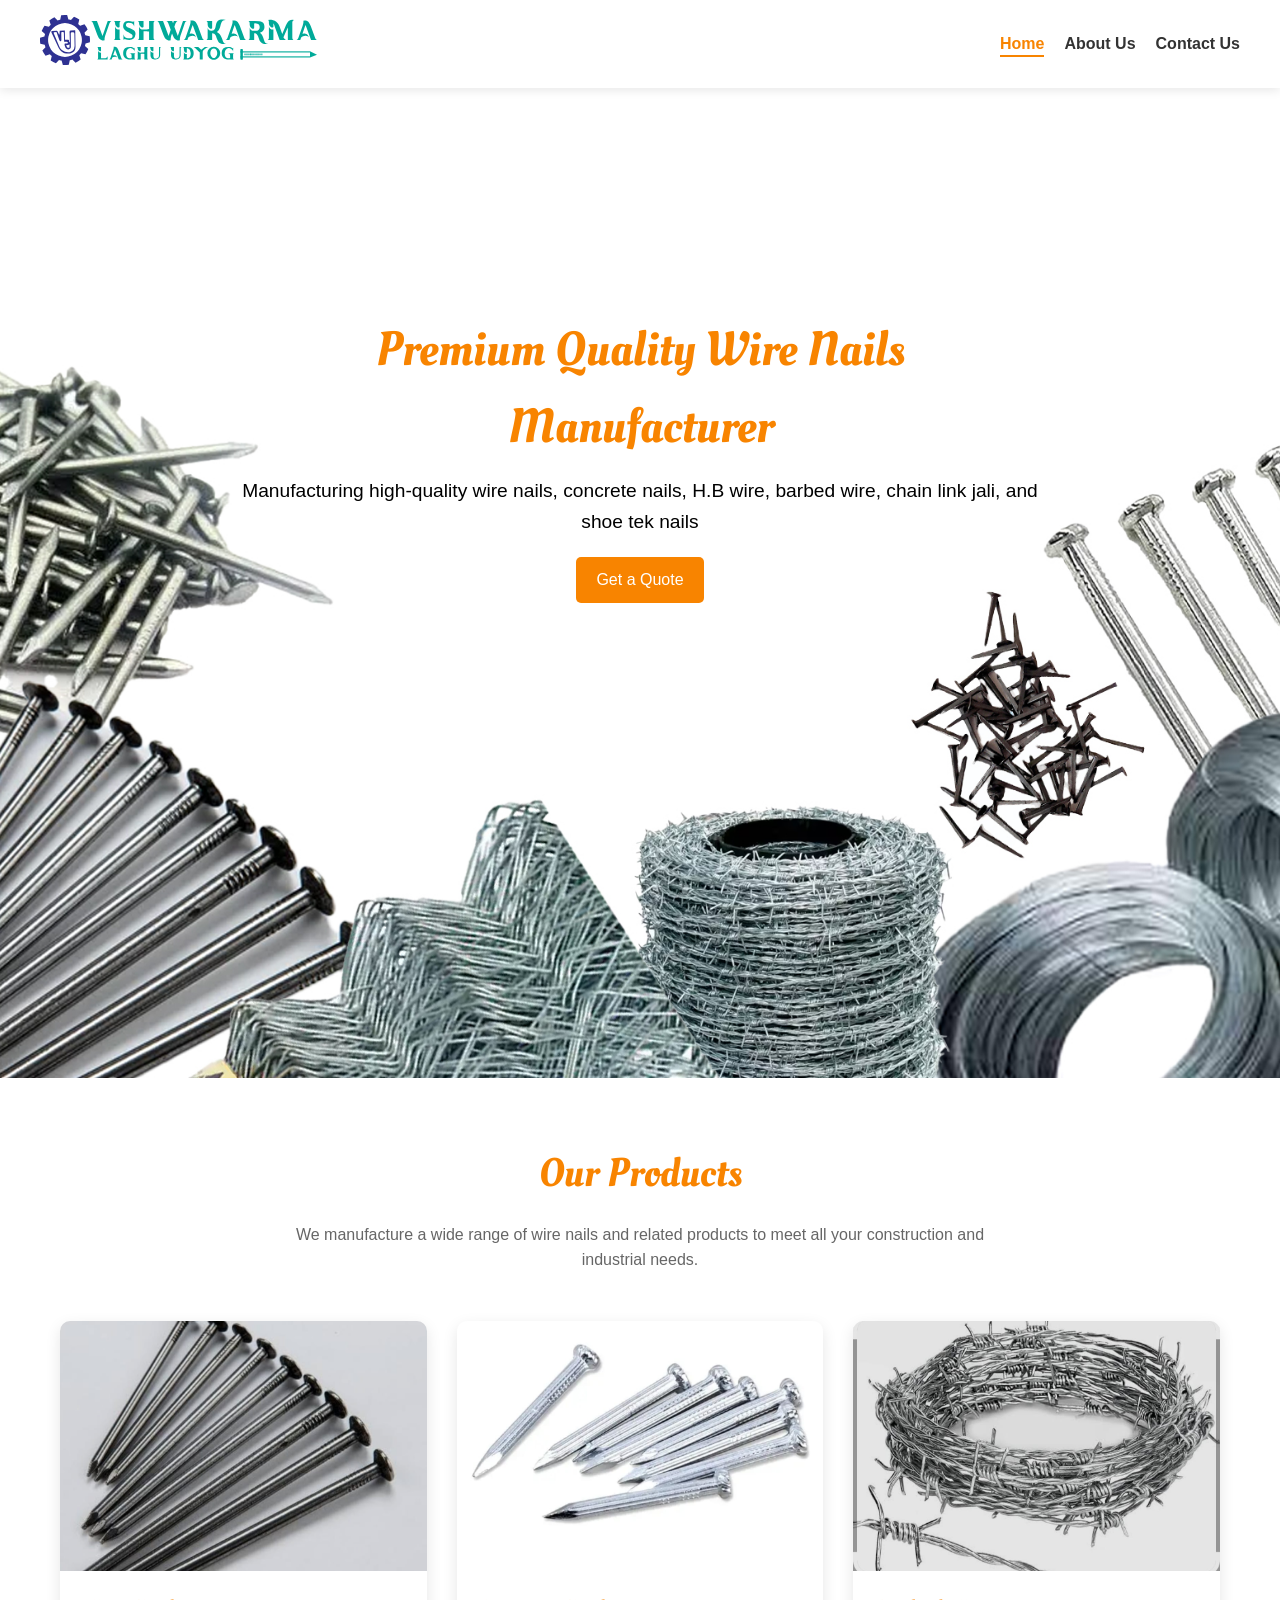
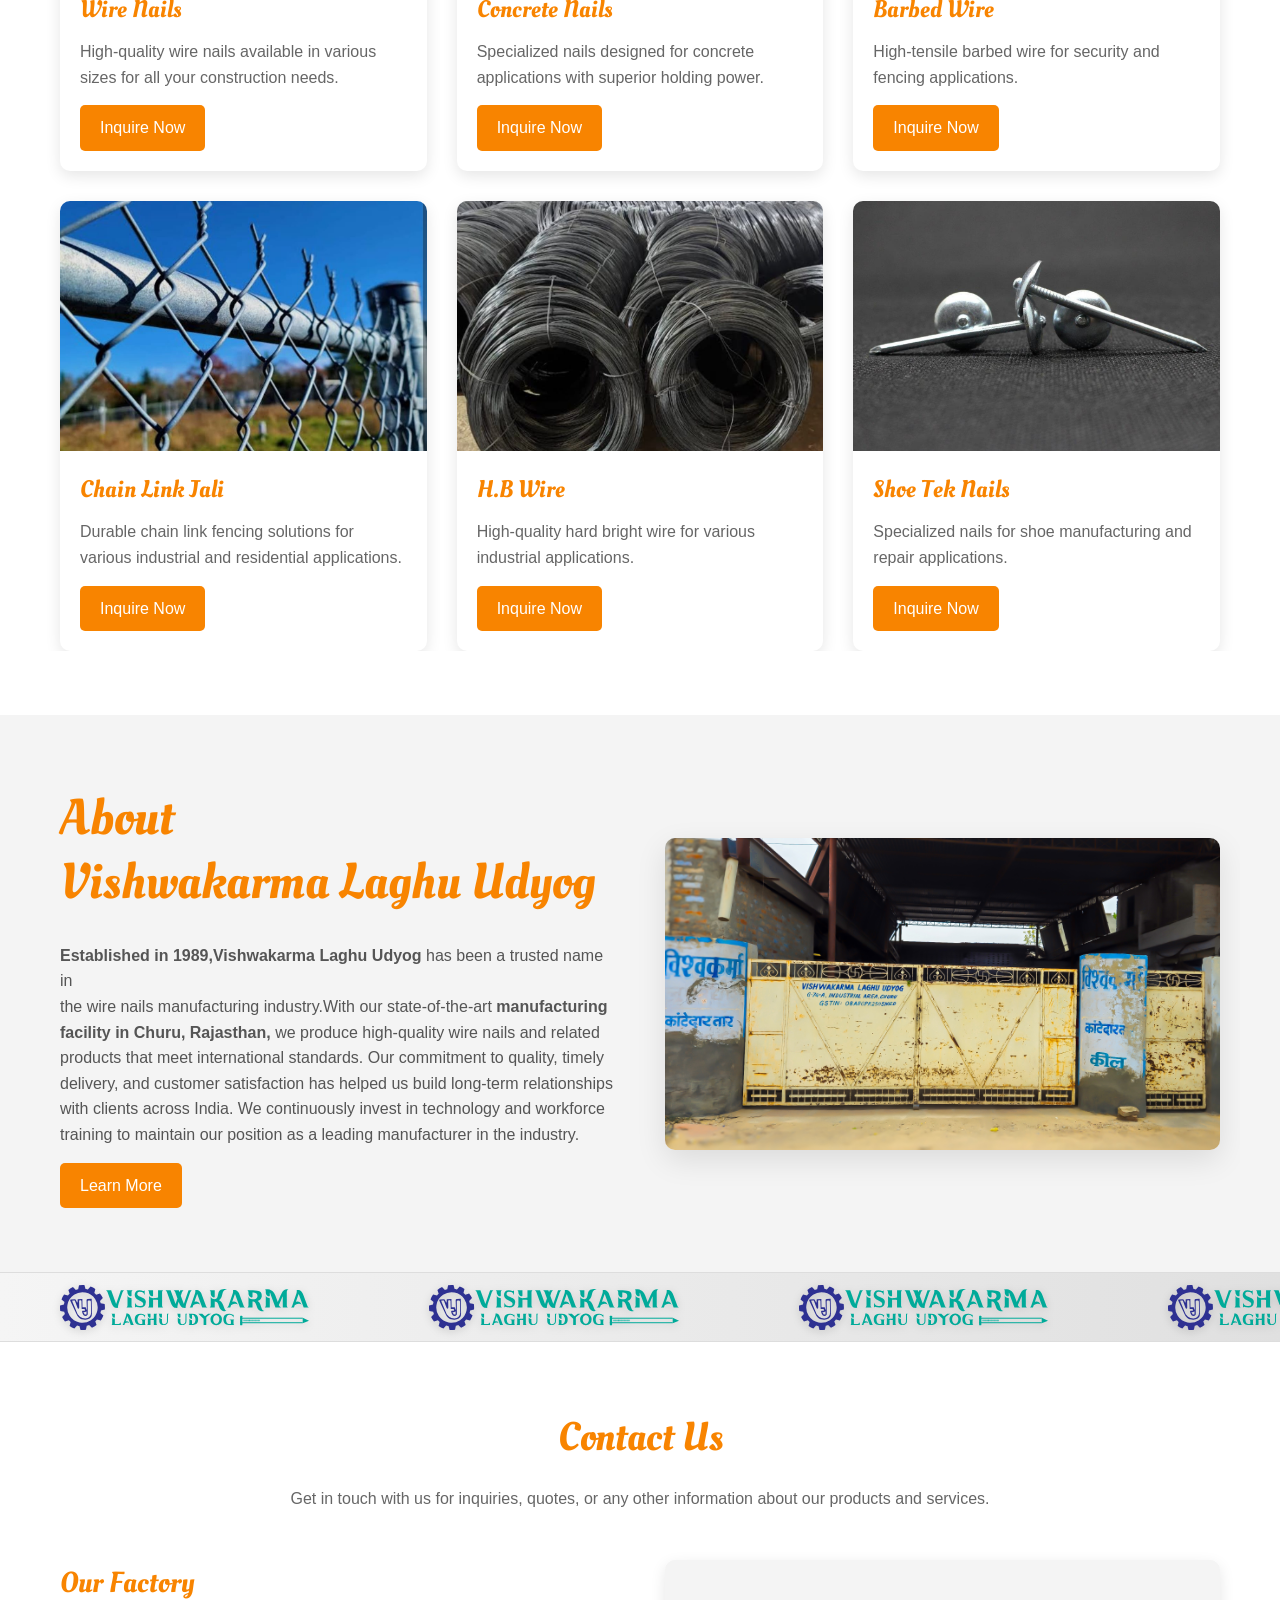
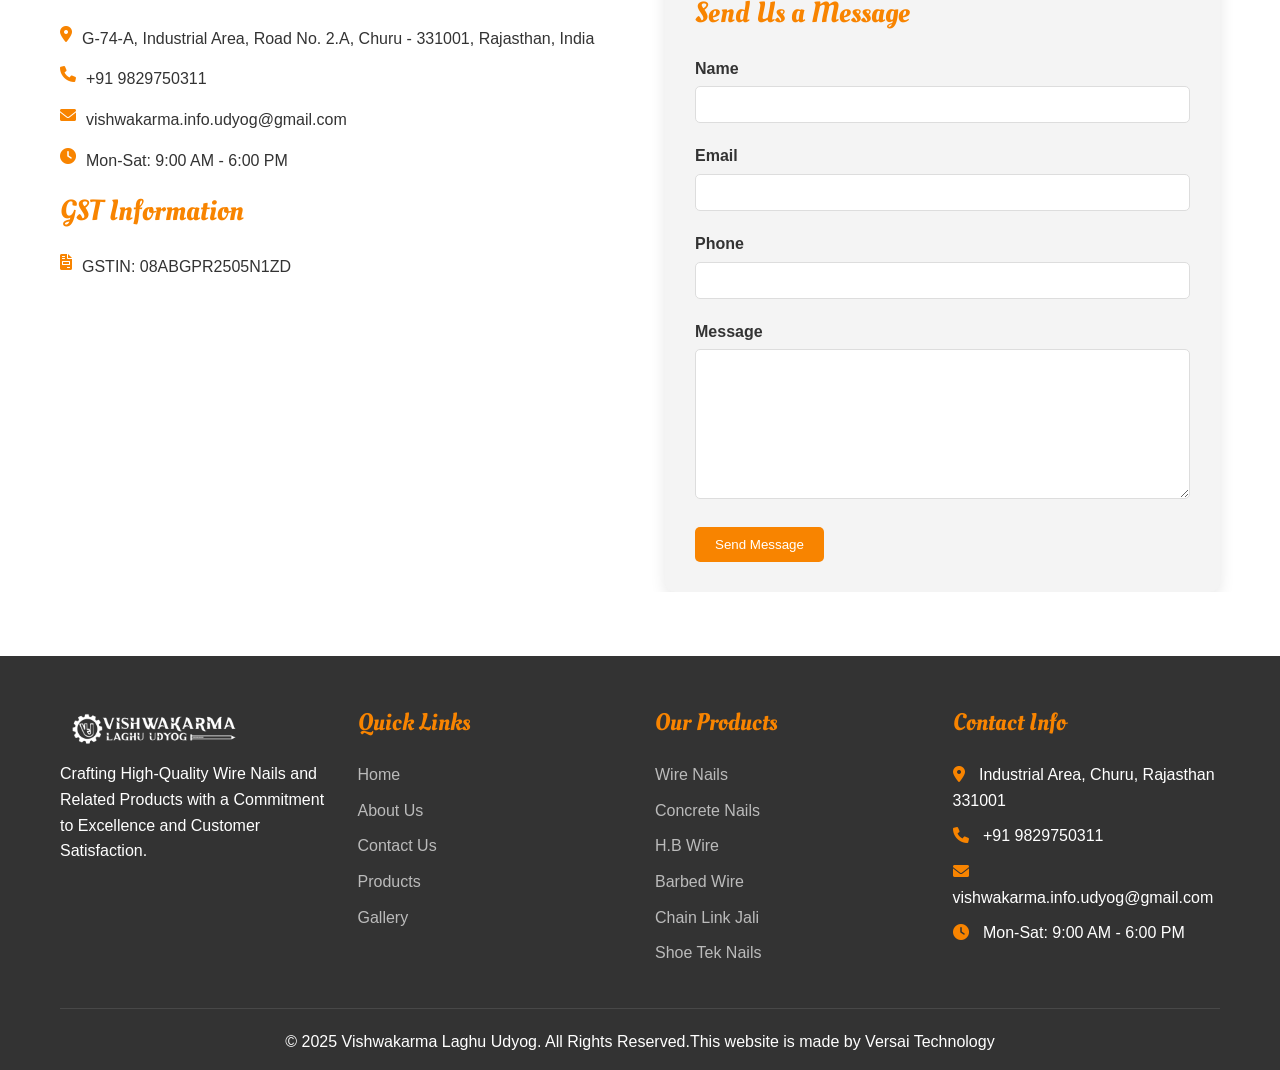
==== index.html @ bd931f10 "first commit" ====
<!DOCTYPE html>
<html lang="en">

<head>
    <meta charset="UTF-8">
    <meta name="viewport" content="width=device-width, initial-scale=1.0">
    <title>Vishwakarma Laghu Udyog - Wire Nails Manufacturer</title>
    <link rel="preconnect" href="https://fonts.googleapis.com">
    <link rel="preconnect" href="https://fonts.gstatic.com" crossorigin>
    <link href="https://fonts.googleapis.com/css2?family=Oleo+Script:wght@400;700&display=swap" rel="stylesheet">
    <style>
        /* Global Styles */
        :root {
            --primary-color:  #f88400;
            --secondary-color: #e67e22;
            --dark-color: #333;
            --light-color: #f4f4f4;
            --white-color: #fff;
            --success-color: #28a745;
        }

        * {
            margin: 0;
            padding: 0;
            box-sizing: border-box;
        }

        body {
            font-family: 'Segoe UI', Tahoma, Geneva, Verdana, sans-serif;
            line-height: 1.6;
            color: var(--dark-color);
            background-color: #f9f9f9;
        }

        h1,
        h2,
        h3 {
            font-family: "Oleo Script", system-ui;
            font-weight: 400;
            font-style: normal;

        }

        h3 {
            color: #2e3192;
        }

        a {
            text-decoration: none;
            color: var(--dark-color);
        }

        ul {
            list-style: none;
        }

        .container {
            max-width: 1200px;
            margin: 0 auto;
            padding: 0 20px;
            overflow: hidden;
        }

        .btn {
            display: inline-block;
            background: var(--primary-color);
            color: var(--white-color);
            padding: 10px 20px;
            border: none;
            border-radius: 5px;
            cursor: pointer;
            transition: all 0.3s ease;
        }

        .btn:hover {
            background: #2e3192;
            transform: translateY(-2px);
        }

        .text-primary {
            color: var(--primary-color);
        }

        .text-center {
            text-align: center;
        }

        .py-1 {
            padding: 1rem 0;
        }

        .py-2 {
            padding: 2rem 0;
        }

        .py-3 {
            padding: 3rem 0;
        }

        /* Header */
        header {
            background-color: var(--white-color);
            box-shadow: 0 2px 10px rgba(0, 0, 0, 0.1);
            position: sticky;
            top: 0;
            z-index: 100;
        }

        .header-container {
            display: flex;
            justify-content: space-between;
            align-items: center;
            padding: 15px 0;
        }

        .logo {
            display: flex;
            align-items: center;
        }

        .logo img {
            height: 50px;
            margin-right: 10px;
        }

        .logo h1 {
            font-size: 1.5rem;
            color: var(--primary-color);
        }

        .logo span {
            font-size: 0.8rem;
            display: block;
            color: var(--dark-color);
        }

        /* Navigation */
        nav ul {
            display: flex;
        }

        nav ul li {
            margin-left: 20px;
        }

        nav ul li a {
            font-weight: 600;
            padding: 5px 0;
            position: relative;
        }

        nav ul li a:after {
            content: '';
            position: absolute;
            bottom: 0;
            left: 0;
            width: 0;
            height: 2px;
            background: var(--primary-color);
            transition: width 0.3s ease;
        }

        nav ul li a:hover:after {
            width: 100%;
        }

        nav ul li a.active {
            color: var(--primary-color);
        }

        nav ul li a.active:after {
            width: 100%;
        }

        .hamburger {
            display: none;
            cursor: pointer;
        }

        /* Hero Section */
        .hero {
            background: url('../Images/background-image.jpg') no-repeat center center/cover;
            height: 110vh;
            color: var(--white-color);
            display: flex;
            align-items: center;
            text-align: center;
        }

        .hero-content {
            max-width: 800px;
            margin-bottom: 250px;
        }

        .hero h1 {
            font-size: 3rem;
            margin-bottom: 10px;
        }

        .hero p {
            font-size: 1.2rem;
            margin-bottom: 20px;
        }

        /* Products Section */
        .products {
            padding: 4rem 0;
            background-color: var(--white-color);
        }

        .section-title {
            text-align: center;
            margin-bottom: 3rem;
        }

        .section-title h2 {
            font-size: 2.5rem;
            color: var(--primary-color);
            margin-bottom: 1rem;
        }

        .section-title p {
            color: #666;
            max-width: 700px;
            margin: 0 auto;
        }

        .products-grid {
            display: grid;
            grid-template-columns: repeat(auto-fit, minmax(300px, 1fr));
            gap: 30px;
        }

        .product-card {
            background: var(--white-color);
            border-radius: 10px;
            overflow: hidden;
            box-shadow: 0 5px 15px rgba(0, 0, 0, 0.1);
            transition: transform 0.3s ease, box-shadow 0.3s ease;
        }

        .product-card:hover {
            transform: translateY(-10px);
            box-shadow: 0 15px 30px rgba(0, 0, 0, 0.2);
        }

        .product-img {
            height: 250px;
            overflow: hidden;
        }

        .product-img img {
            width: 100%;
            height: 100%;
            object-fit: cover;
            transition: transform 0.5s ease;
        }

        .product-card:hover .product-img img {
            transform: scale(1.1);
        }

        .product-content {
            padding: 20px;
        }

        .product-content h3 {
            font-size: 1.5rem;
            margin-bottom: 10px;
            color: var(--primary-color);
        }

        .product-content p {
            color: #666;
            margin-bottom: 15px;
        }

        /* About Section */
        .about {
            padding: 4rem 0;
            background-color: var(--light-color);
        }

        .about-content {
            display: grid;
            grid-template-columns: 1fr 1fr;
            gap: 50px;
            align-items: center;
        }

        .about-img {
            border-radius: 10px;
            overflow: hidden;
            box-shadow: 0 10px 30px rgba(0, 0, 0, 0.1);
        }

        .about-img img {
            width: 100%;
            height: auto;
            display: block;
        }

        .about-text h2 {
            font-size: 3.1rem;
            color: var(--primary-color);
            margin-bottom: 20px;
        }

        .about-text p {
            margin-bottom: 15px;
            color: #555;
        }

       

        /* Contact Section */
        .contact {
            padding: 4rem 0;
            background-color: var(--white-color);
        }

        .contact-container {
            display: grid;
            grid-template-columns: repeat(auto-fit, minmax(300px, 1fr));
            gap: 50px;
        }

        .contact-info {
            margin-bottom: 30px;
        }

        .contact-info h3 {
            font-size: 1.8rem;
            color: var(--primary-color);
            margin-bottom: 20px;
        }

        .contact-info p {
            margin-bottom: 15px;
            display: flex;
            align-items: flex-start;
        }

        .contact-info i {
            margin-right: 10px;
            color: var(--primary-color);
        }

        .contact-form {
            background: var(--light-color);
            padding: 30px;
            border-radius: 10px;
            box-shadow: 0 5px 15px rgba(0, 0, 0, 0.1);
        }

        .contact-form h3 {
            font-size: 1.8rem;
            color: var(--primary-color);
            margin-bottom: 20px;
        }

        .form-group {
            margin-bottom: 20px;
        }

        .form-group label {
            display: block;
            margin-bottom: 5px;
            font-weight: 600;
        }

        .form-group input,
        .form-group textarea {
            width: 100%;
            padding: 10px;
            border: 1px solid #ddd;
            border-radius: 5px;
            font-family: inherit;
        }

        .form-group textarea {
            height: 150px;
        }

        /* Footer */
        footer {
            background-color: var(--dark-color);
            color: var(--white-color);
            padding: 3rem 0 1rem;
        }

        .footer-container {
            display: grid;
            grid-template-columns: repeat(auto-fit, minmax(250px, 1fr));
            gap: 30px;
            margin-bottom: 2rem;
        }

        .footer-col h3 {
            font-size: 1.5rem;
            margin-bottom: 20px;
            color: var(--primary-color);
        }

        .footer-col p {
            margin-bottom: 15px;
        }

        .footer-col ul li {
            margin-bottom: 10px;
        }

        .footer-col ul li a {
            color: #bbb;
            transition: color 0.3s ease;
        }

        .footer-col ul li a:hover {
            color: var(--white-color);
        }

        .social-links {
            display: flex;
            gap: 15px;
        }

        .social-links a {
            display: inline-flex;
            align-items: center;
            justify-content: center;
            width: 40px;
            height: 40px;
            background: rgba(255, 255, 255, 0.1);
            border-radius: 50%;
            color: var(--white-color);
            transition: all 0.3s ease;
        }

        .social-links a:hover {
            background: var(--primary-color);
            transform: translateY(-3px);
        }

        .footer-bottom {
            text-align: center;
            padding-top: 20px;
            border-top: 1px solid rgba(255, 255, 255, 0.1);
        }

        /* About Page */
        .page-hero {
            background: linear-gradient(rgba(0, 0, 0, 0.7), rgba(0, 0, 0, 0.7)), url('https://images.unsplash.com/photo-1454165804606-c3d57bc86b40?ixlib=rb-1.2.1&auto=format&fit=crop&w=1350&q=80') no-repeat center center/cover;
            height: 40vh;
            display: flex;
            align-items: center;
            color: var(--white-color);
            text-align: center;
        }

        .page-hero h1 {
            font-size: 3rem;
            margin-bottom: 20px;
        }

        .breadcrumb {
            display: flex;
            justify-content: center;
        }

        .breadcrumb a {
            color: var(--white-color);
            margin: 0 10px;
        }

        .breadcrumb a.active {
            color: var(--primary-color);
            font-weight: 600;
        }

        .company-info {
            padding: 4rem 0;
        }

        .company-info-grid {
            display: grid;
            grid-template-columns: repeat(auto-fit, minmax(300px, 1fr));
            gap: 30px;
        }

        .info-card {
            background: var(--white-color);
            padding: 30px;
            border-radius: 10px;
            box-shadow: 0 5px 15px rgba(0, 0, 0, 0.1);
            text-align: center;
            transition: transform 0.3s ease;
        }

        .info-card:hover {
            transform: translateY(-10px);
        }

        .info-card i {
            font-size: 3rem;
            color: var(--primary-color);
            margin-bottom: 20px;
        }

        .info-card h3 {
            font-size: 1.5rem;
            margin-bottom: 15px;
        }

        .mission-vision {
            padding: 4rem 0;
            background-color: var(--light-color);
        }

        .mv-container {
            display: grid;
            grid-template-columns: 1fr 1fr;
            gap: 50px;
        }

        .mv-card {
            background: var(--white-color);
            padding: 30px;
            border-radius: 10px;
            box-shadow: 0 5px 15px rgba(0, 0, 0, 0.1);
        }

        .mv-card h2 {
            font-size: 2rem;
            color: var(--primary-color);
            margin-bottom: 20px;
        }

        /* Contact Page */
        .contact-page {
            padding: 4rem 0;
        }

        .map-container {
            height: 400px;
            margin-bottom: 50px;
            border-radius: 10px;
            overflow: hidden;
            box-shadow: 0 10px 30px rgba(0, 0, 0, 0.1);
        }

        .map-container iframe {
            width: 100%;
            height: 100%;
            border: none;
        }

        /* Responsive Styles */
        @media (max-width: 992px) {

            .about-content,
            .mv-container {
                grid-template-columns: 1fr;
            }

            .about-img {
                order: -1;
            }
        }

        @media (max-width: 768px) {
            .header-container {
                flex-direction: column;
                text-align: center;
            }

            .logo {
                margin-bottom: 15px;
            }

            nav ul {
                flex-direction: column;
                align-items: center;
            }

            nav ul li {
                margin: 10px 0;
            }

            .hero h1 {
                font-size: 2.5rem;
            }

            .section-title h2 {
                font-size: 2rem;
            }

            .page-hero h1 {
                font-size: 2.5rem;
            }
        }

        @media (max-width: 576px) {

            .hero h1,
            .page-hero h1 {
                font-size: 2rem;
            }

            .hero p {
                font-size: 1rem;
            }

            .section-title h2 {
                font-size: 1.8rem;
            }

            .products-grid {
                grid-template-columns: 1fr;
            }
        }


        /* for ribbon */


        .ribbon-container {
            width: 100%;
            overflow: hidden;
            position: relative;
            background: linear-gradient(90deg, #f5f5f5, #e0e0e0);
            height: 70px;
            display: flex;
            align-items: center;
            border-top: 1px solid #ddd;
            border-bottom: 1px solid #ddd;
        }

        .moving-ribbon {
            display: flex;
            align-items: center;
            position: absolute;
            animation: scrollRibbon 15s linear infinite;
        }

        .ribbon-logo {
            height: 45px;
            width: auto;
            margin: 0 60px;
            filter: drop-shadow(0 2px 4px rgba(0, 0, 0, 0.15));
            transition: all 0.3s ease;
        }

        .ribbon-logo:hover {
            transform: scale(1.1);
            filter: drop-shadow(0 4px 8px rgba(0, 0, 0, 0.2));
        }

        @keyframes scrollRibbon {
            0% {
                left: 100%;
                transform: translateX(0);
            }

            100% {
                left: 0;
                transform: translateX(-100%);
            }
        }
    </style>
    <link rel="stylesheet" href="https://cdnjs.cloudflare.com/ajax/libs/font-awesome/6.0.0-beta3/css/all.min.css">
</head>

<body>
    <!-- Header -->
    <header>
        <div class="container header-container">
            <div class="logo">
                <a href="index.html">
                <img src="/Logo/VISHWAKARMA LAGHU UDYOG logoo.svg" alt="Vishwakarma Laghu Udyog Logo"></a>

            </div>
            <nav>
                <ul>
                    <li><a href="index.html" class="active">Home</a></li>
                    <li><a href="about.html">About Us</a></li>
                    <li><a href="contact.html">Contact Us</a></li>
                </ul>
            </nav>
        </div>
    </header>

    <!-- Hero Section -->
    <section class="hero">
        <div class="container">
            <div class="hero-content">
                <h1 style="color: var(--primary-color)">Premium Quality Wire Nails Manufacturer</h1>
                <p style="color: black;">Manufacturing high-quality wire nails, concrete nails, H.B wire, barbed wire,
                    chain link jali, and
                    shoe tek nails</p>
                <a href="contact.html" class="btn">Get a Quote</a>
            </div>
        </div>
    </section>

    <!-- Products Section -->
    <section class="products py-3">
        <div class="container">
            <div class="section-title">
                <h2>Our Products</h2>
                <p>We manufacture a wide range of wire nails and related products to meet all your construction and
                    industrial needs.</p>
            </div>
            <div class="products-grid">
                <div class="product-card">
                    <div class="product-img">
                        <img src="/Images/wire-nails.jpeg" alt="Wire Nails">
                    </div>
                    <div class="product-content">
                        <h3>Wire Nails</h3>
                        <p>High-quality wire nails available in various sizes for all your construction needs.</p>
                        <a href="contact.html" class="btn">Inquire Now</a>
                    </div>
                </div>
                <div class="product-card">
                    <div class="product-img">
                        <img src="/Images/Concrete-nails.jpeg" alt="Concrete Nails">
                    </div>
                    <div class="product-content">
                        <h3>Concrete Nails</h3>
                        <p>Specialized nails designed for concrete applications with superior holding power.</p>
                        <a href="contact.html" class="btn">Inquire Now</a>
                    </div>
                </div>
                <div class="product-card">
                    <div class="product-img">
                        <img src="/Images/barbed-wire.jpeg" alt="Barbed Wire">
                    </div>
                    <div class="product-content">
                        <h3>Barbed Wire</h3>
                        <p>High-tensile barbed wire for security and fencing applications.</p>
                        <a href="contact.html" class="btn">Inquire Now</a>
                    </div>
                </div>
                <div class="product-card">
                    <div class="product-img">
                        <img src="/Images/chain-link-jali.jpeg" alt="Chain Link Jali">
                    </div>
                    <div class="product-content">
                        <h3>Chain Link Jali</h3>
                        <p>Durable chain link fencing solutions for various industrial and residential applications.</p>
                        <a href="contact.html" class="btn">Inquire Now</a>
                    </div>
                </div>
                <div class="product-card">
                    <div class="product-img">
                        <img src="/Images/HB wire.jpeg" alt="H.B Wire">
                    </div>
                    <div class="product-content">
                        <h3>H.B Wire</h3>
                        <p>High-quality hard bright wire for various industrial applications.</p>
                        <a href="contact.html" class="btn">Inquire Now</a>
                    </div>
                </div>
                <div class="product-card">
                    <div class="product-img">
                        <img src="/Images/shoetacknails.jpeg" alt="Shoe Tek Nails">
                    </div>
                    <div class="product-content">
                        <h3>Shoe Tek Nails</h3>
                        <p>Specialized nails for shoe manufacturing and repair applications.</p>
                        <a href="contact.html" class="btn">Inquire Now</a>
                    </div>
                </div>
            </div>
        </div>
    </section>

    <!-- About Section -->
    <section class="about py-3">
        <div class="container">
            <div class="about-content">
                <div class="about-text">
                    <div class="close-text">
                    <h2 style="margin-bottom: -15px;">About</h2>
                    <h2>Vishwakarma Laghu Udyog</h2>
                    </div>
                    <p><b>Established in 1989,Vishwakarma Laghu Udyog</b> has been a trusted name in<br> the wire nails
                        manufacturing industry.With our state-of-the-art <b>manufacturing facility in Churu, Rajasthan,</b> we
                        produce high-quality wire nails and related products that meet international standards.
                    Our commitment to quality, timely delivery, and customer satisfaction has helped us build
                        long-term relationships with clients across India. We continuously invest in technology and
                        workforce training to maintain our position as a leading manufacturer in the industry.</p>
                    <a href="about.html" class="btn">Learn More</a>
                </div>
                <div class="about-img">
                    <img src="/Images/our-story.jpg" alt="Our Factory">
                </div>
            </div>
        </div>
    </section>


    <!-- for ribbon -->


    <div class="ribbon-container">
        <div class="moving-ribbon">
            <!-- 6 copies of logo for seamless flow -->
            <img src="/Logo/VISHWAKARMA LAGHU UDYOG logoo.svg" alt="Logo" class="ribbon-logo">
            <img src="/Logo/VISHWAKARMA LAGHU UDYOG logoo.svg" alt="Logo" class="ribbon-logo">
            <img src="/Logo/VISHWAKARMA LAGHU UDYOG logoo.svg" alt="Logo" class="ribbon-logo">
            <img src="/Logo/VISHWAKARMA LAGHU UDYOG logoo.svg" alt="Logo" class="ribbon-logo">
            <img src="/Logo/VISHWAKARMA LAGHU UDYOG logoo.svg" alt="Logo" class="ribbon-logo">
            <img src="/Logo/VISHWAKARMA LAGHU UDYOG logoo.svg" alt="Logo" class="ribbon-logo">
        </div>
    </div>

    <!-- Contact Section -->
    <section class="contact py-3">
        <div class="container">
            <div class="section-title">
                <h2>Contact Us</h2>
                <p>Get in touch with us for inquiries, quotes, or any other information about our products and services.
                </p>
            </div>
            <div class="contact-container">
                <div class="contact-info">
                    <h3>Our Factory</h3>
                    <p><i class="fas fa-map-marker-alt"></i> G-74-A, Industrial Area, Road No. 2.A, Churu - 331001,
                        Rajasthan, India</p>
                    <p><i class="fas fa-phone"></i> +91 9829750311</p>
                    <p><i class="fas fa-envelope"></i> vishwakarma.info.udyog@gmail.com</p>
                    <p><i class="fas fa-clock"></i> Mon-Sat: 9:00 AM - 6:00 PM</p>

                    

                    <h3 class="mt-4">GST Information</h3>
                    <p><i class="fas fa-file-invoice"></i> GSTIN: 08ABGPR2505N1ZD</p>
                </div>
                <div class="contact-form">
                    <h3>Send Us a Message</h3>
                    <form id="contactForm">
                        <div class="form-group">
                            <label for="name">Name</label>
                            <input type="text" id="name" name="name" required>
                        </div>
                        <div class="form-group">
                            <label for="email">Email</label>
                            <input type="email" id="email" name="email" required>
                        </div>
                        <div class="form-group">
                            <label for="phone">Phone</label>
                            <input type="tel" id="phone" name="phone" required>
                        </div>
                        <div class="form-group">
                            <label for="message">Message</label>
                            <textarea id="message" name="message" required></textarea>
                        </div>
                        <button type="submit" class="btn">Send Message</button>
                    </form>
                </div>
            </div>
        </div>
    </section>

    <!-- Footer -->
    <footer>
        <div class="container">
            <div class="footer-container">
                <div class="footer-col">
                    <div class="logo">
                        <a href="index.html">
                        <img src="/Logo/white-logo.png" alt="Vishwakarma Laghu Udyog Logo">
                    </a>
                    </div>
                    <p>Crafting High-Quality Wire Nails and Related Products with a Commitment to Excellence and
                        Customer Satisfaction.</p>
                    
                </div>
                <div class="footer-col">
                    <h3>Quick Links</h3>
                    <ul>
                        <li><a href="index.html" class="active">Home</a></li>
                    <li><a href="about.html">About Us</a></li>
                    <li><a href="contact.html">Contact Us</a></li>
                        <li><a href="#">Products</a></li>
                        <li><a href="#">Gallery</a></li>
                    </ul>
                </div>
                <div class="footer-col">
                    <h3>Our Products</h3>
                    <ul>
                        <li><a href="#">Wire Nails</a></li>
                        <li><a href="#">Concrete Nails</a></li>
                        <li><a href="#">H.B Wire</a></li>
                        <li><a href="#">Barbed Wire</a></li>
                        <li><a href="#">Chain Link Jali</a></li>
                        <li><a href="#">Shoe Tek Nails</a></li>
                    </ul>
                </div>
                <div class="footer-col">
                    <h3>Contact Info</h3>
                    <ul class="contact-info">
                        <li><i class="fas fa-map-marker-alt"></i> Industrial Area, Churu, Rajasthan 331001</li>
                        <li><i class="fas fa-phone"></i> +91 9829750311 </li>
                        <li><i class="fas fa-envelope"></i>vishwakarma.info.udyog@gmail.com</li>
                        <li><i class="fas fa-clock"></i> Mon-Sat: 9:00 AM - 6:00 PM</li>
                    </ul>
                </div>
            </div>
            <div class="footer-bottom">
                <p>&copy; 2025 Vishwakarma Laghu Udyog. All Rights Reserved.This website is made by Versai Technology</p>
            </div>
        </div>
    </footer>

    <script>
        // Simple form submission handler
        document.getElementById('contactForm').addEventListener('submit', function (e) {
            e.preventDefault();
            alert('Thank you for your message! We will get back to you soon.');
            this.reset();
        });

        // Mobile navigation toggle
        const hamburger = document.querySelector('.hamburger');
        const nav = document.querySelector('nav ul');

        if (hamburger) {
            hamburger.addEventListener('click', function () {
                nav.classList.toggle('show');
            });
        }

        // Highlight current page in navigation
        const currentPage = location.pathname.split('/').pop();
        const navLinks = document.querySelectorAll('nav ul li a');

        navLinks.forEach(link => {
            if (link.getAttribute('href') === currentPage) {
                link.classList.add('active');
            }
        });
    </script>
</body>

</html>
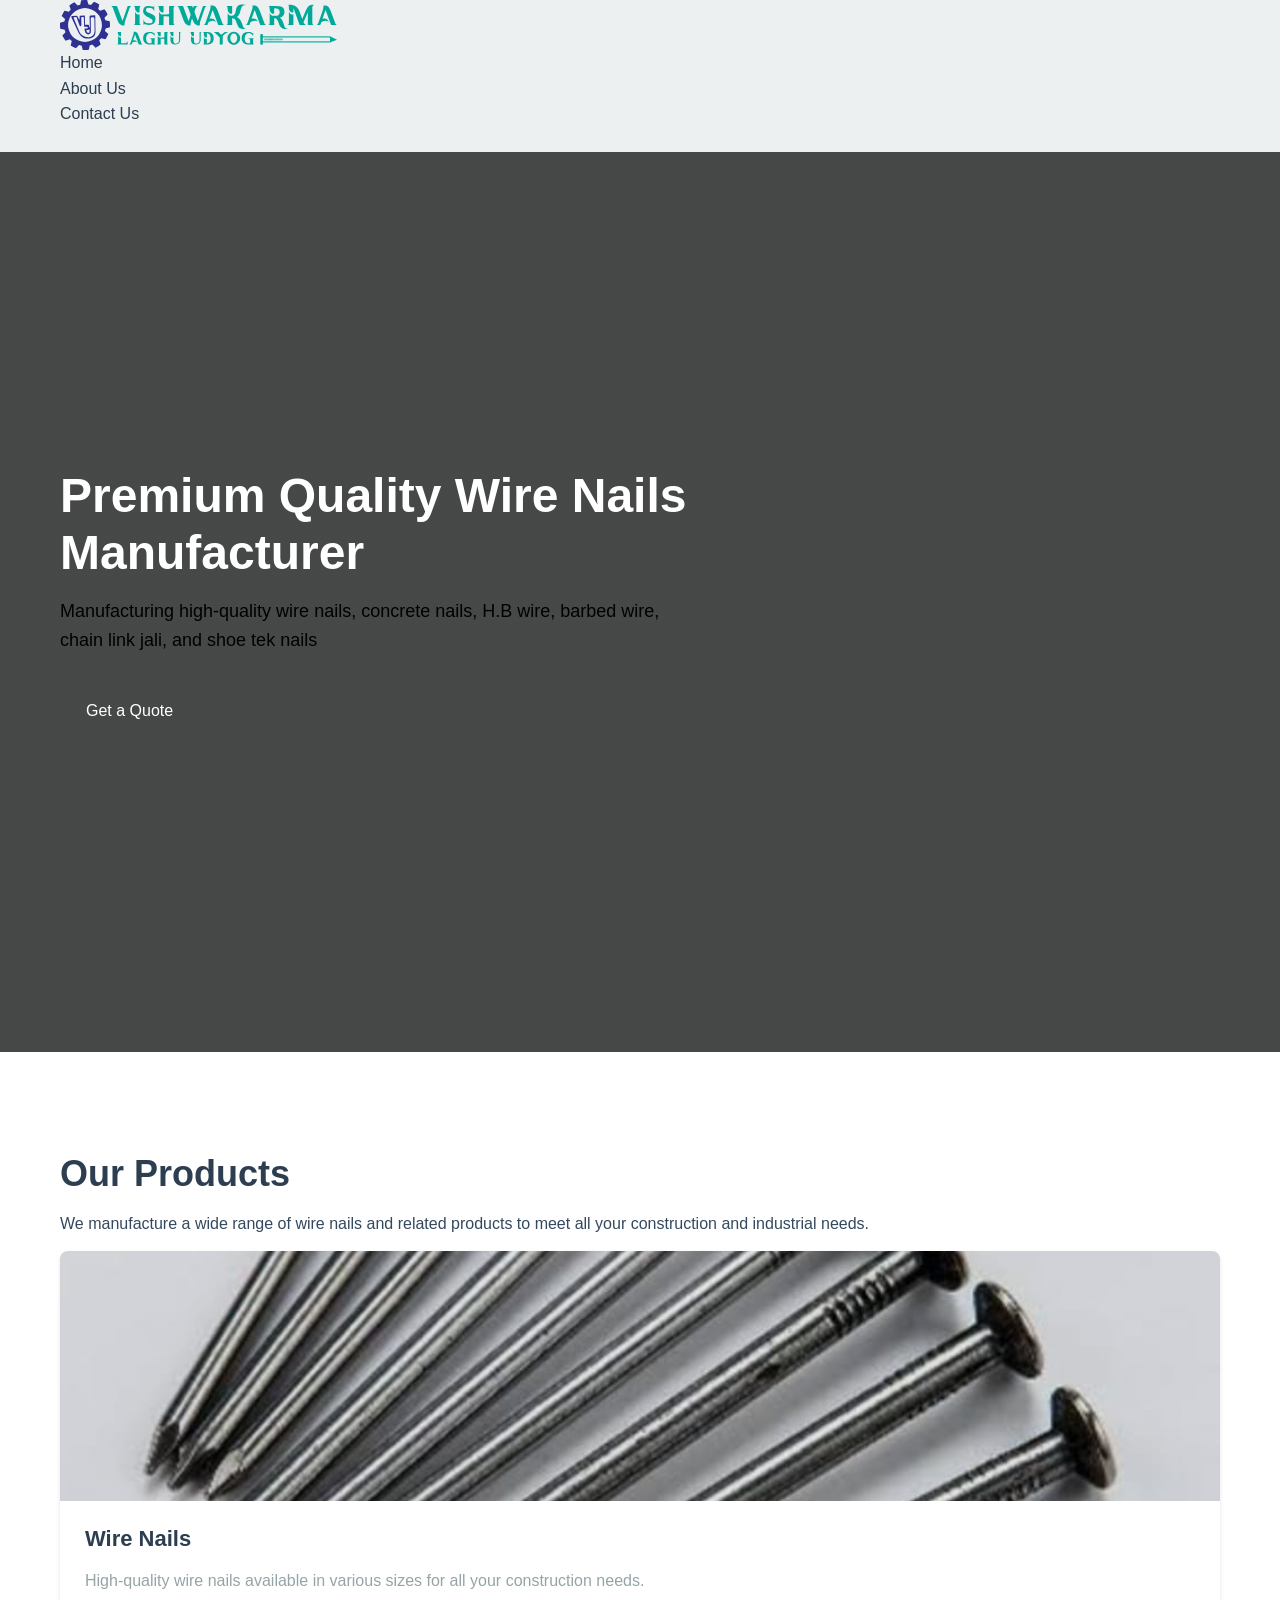
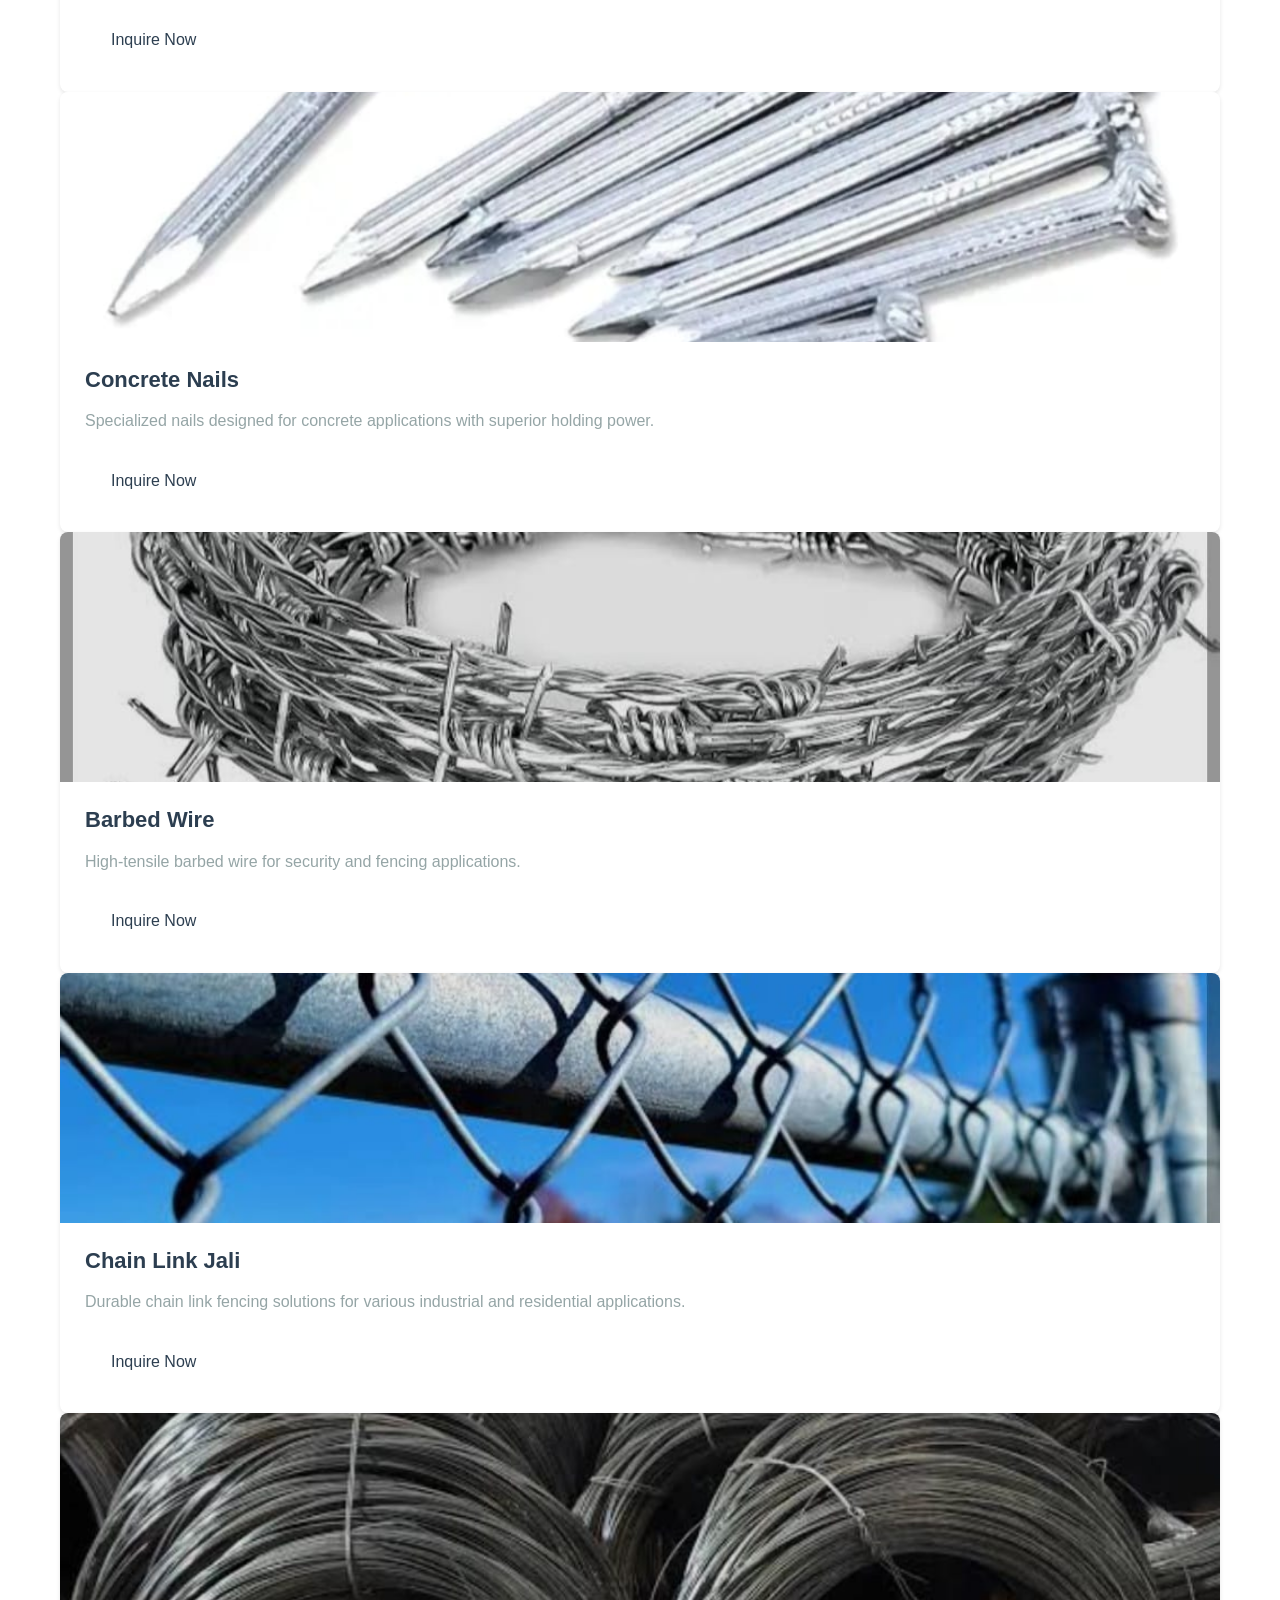
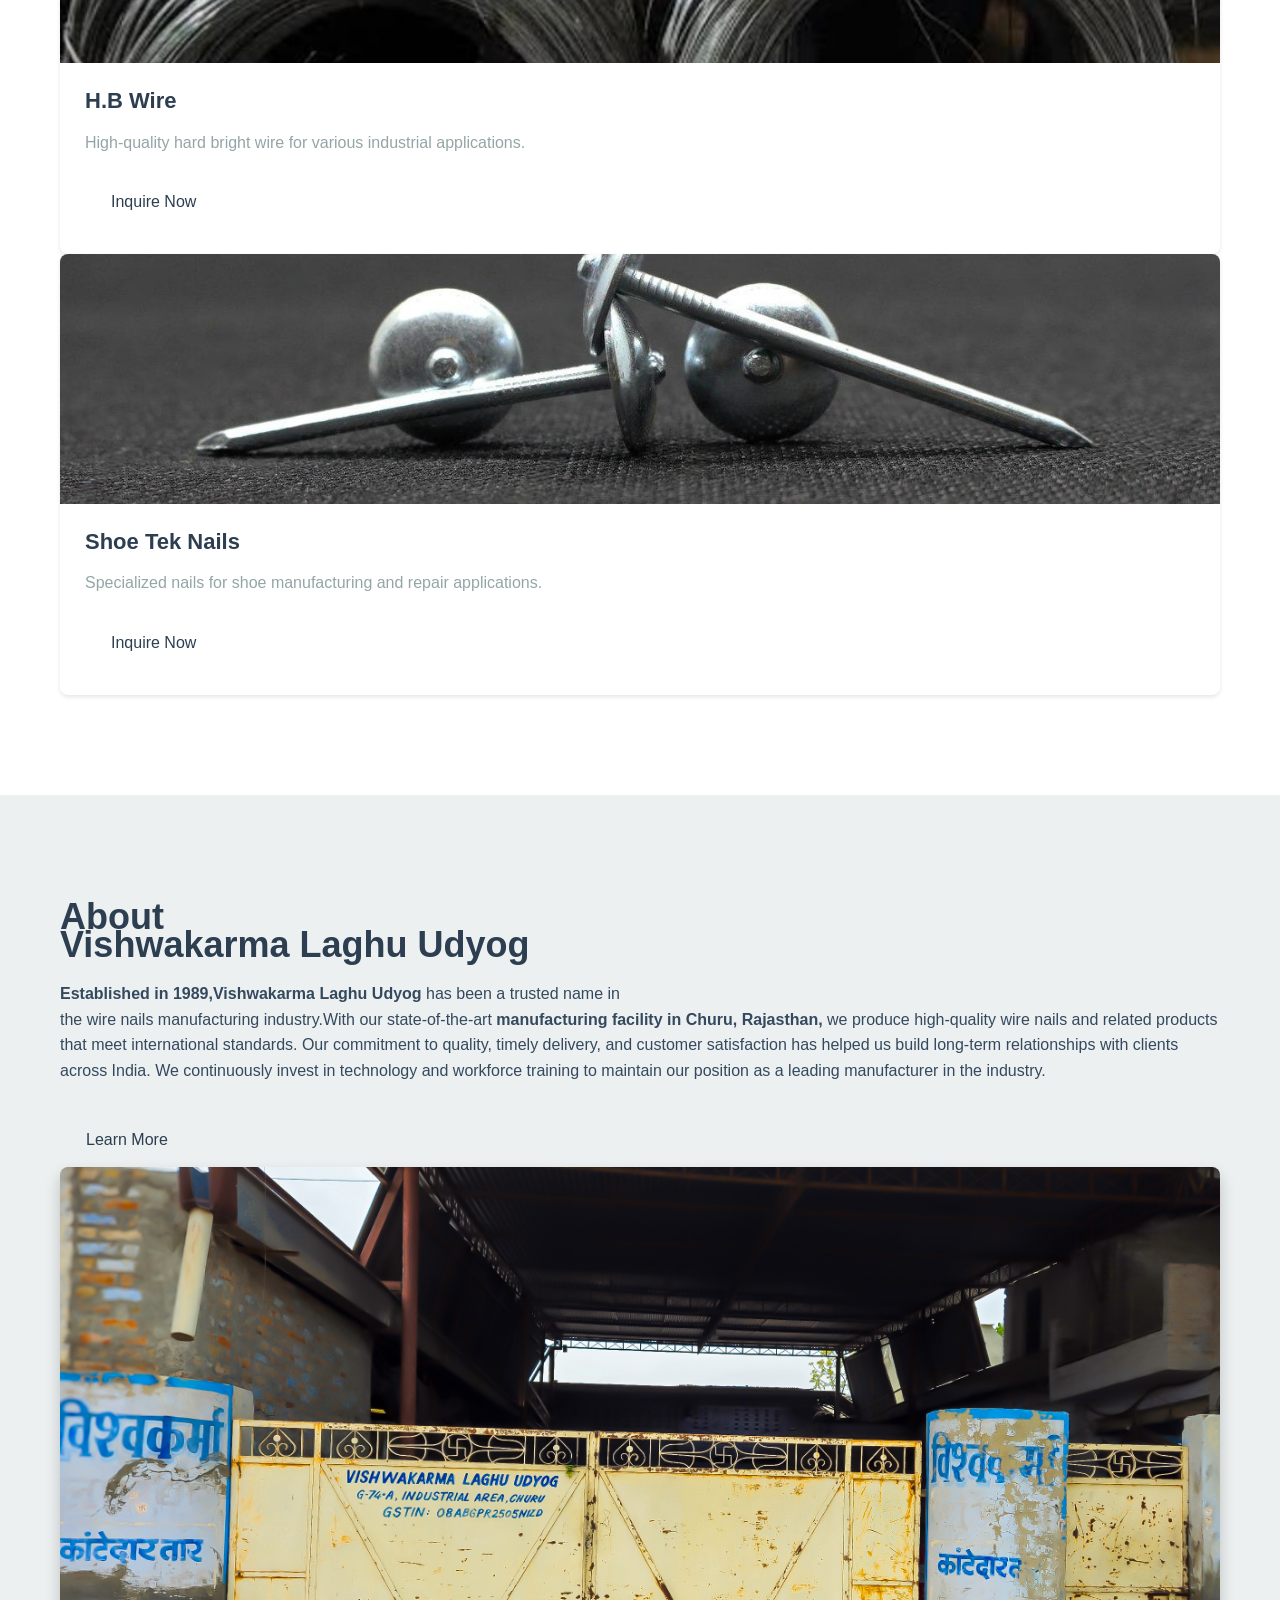
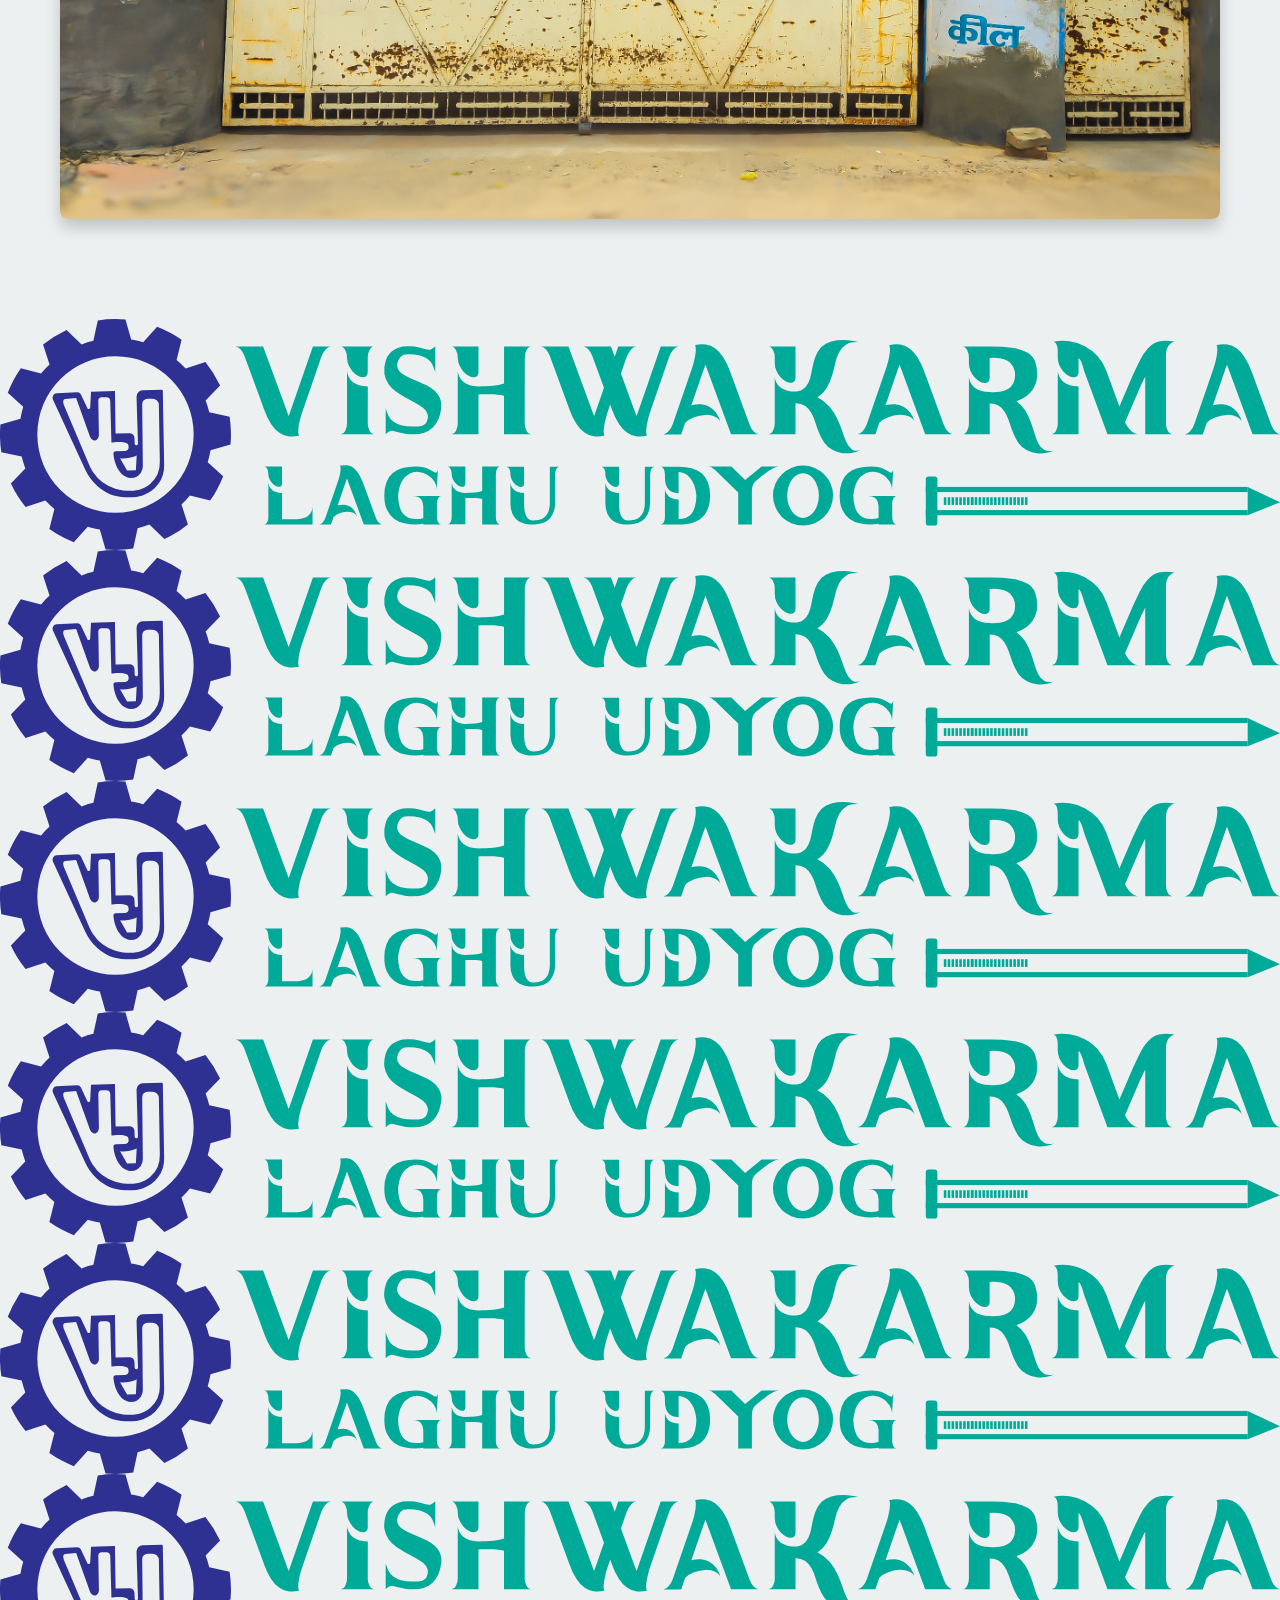
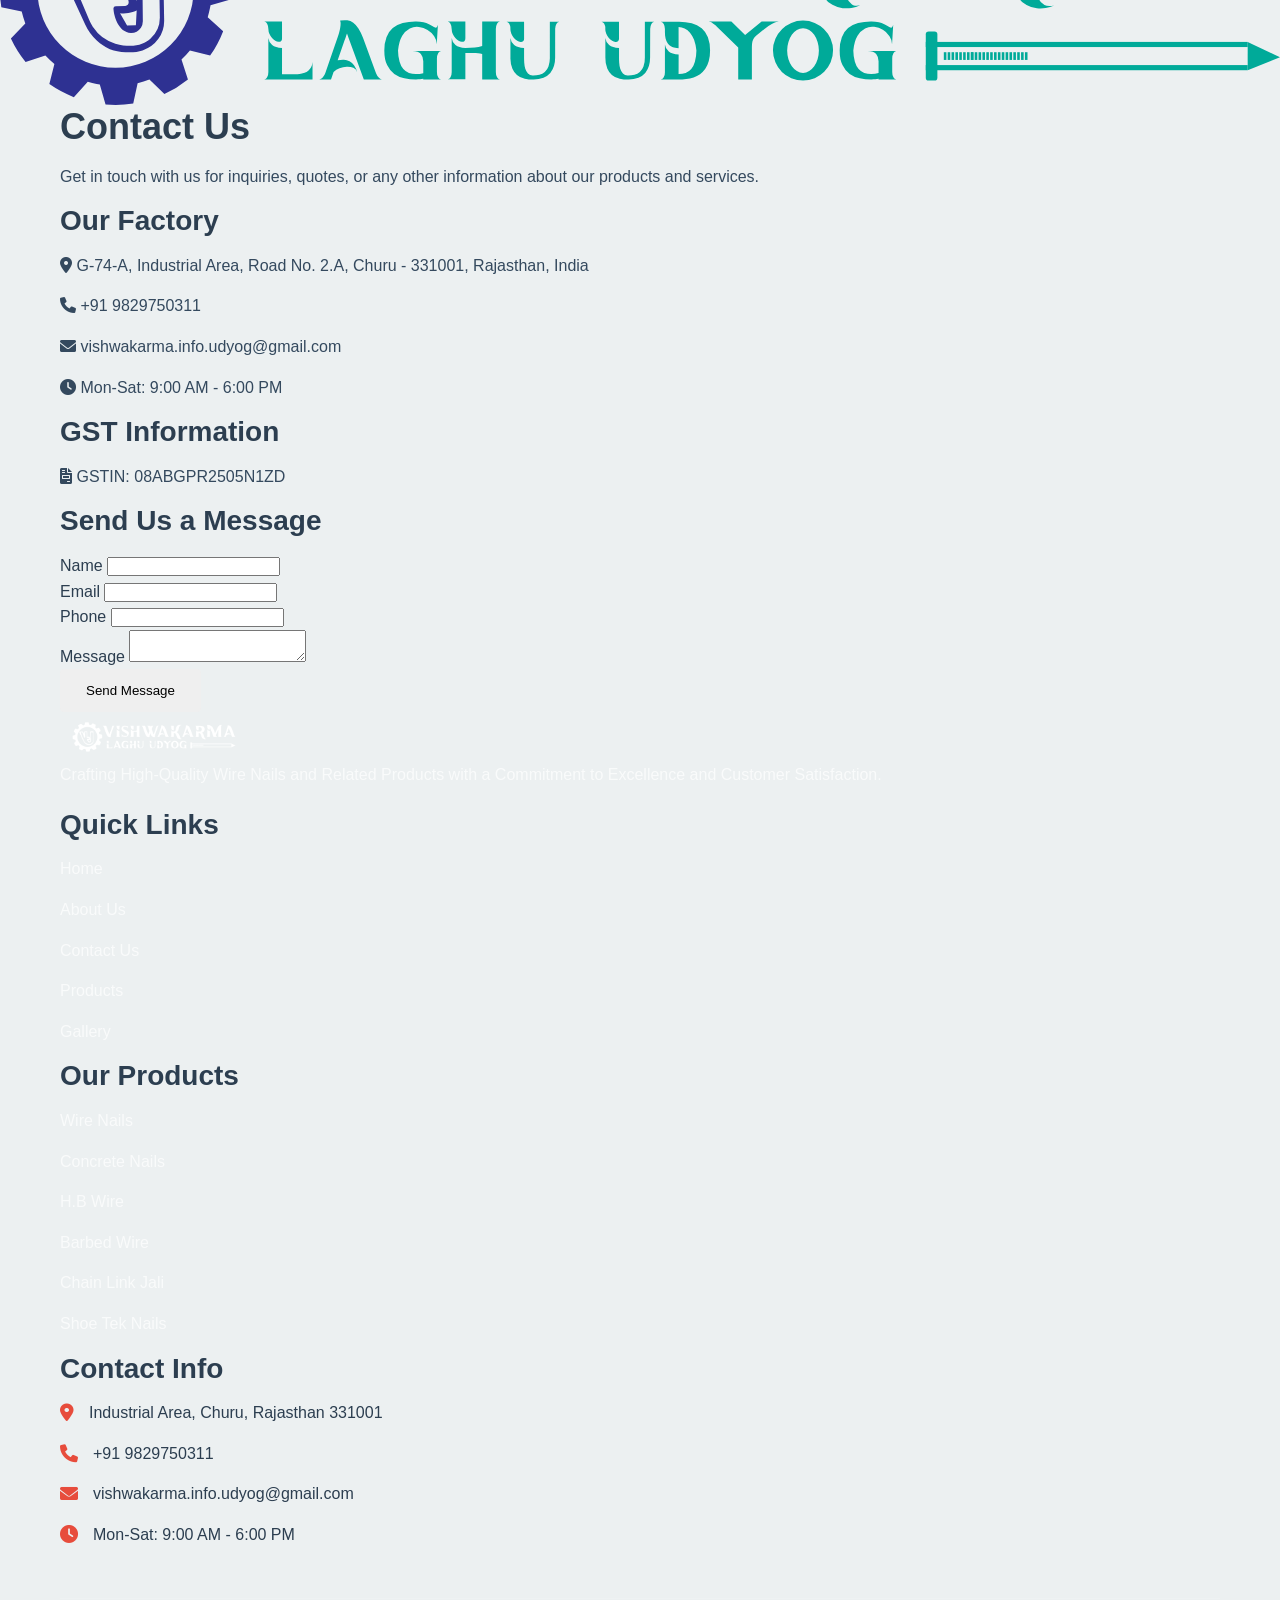
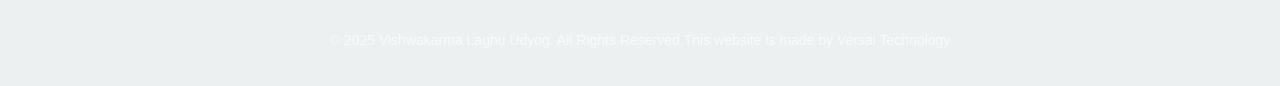
==== commit 9e03a649: "sencond_commit" ====
--- a/index.html
+++ b/index.html
@@ -5,668 +5,11 @@
     <meta charset="UTF-8">
     <meta name="viewport" content="width=device-width, initial-scale=1.0">
     <title>Vishwakarma Laghu Udyog - Wire Nails Manufacturer</title>
+    <link rel="stylesheet" href="/css/style.css">
     <link rel="preconnect" href="https://fonts.googleapis.com">
     <link rel="preconnect" href="https://fonts.gstatic.com" crossorigin>
     <link href="https://fonts.googleapis.com/css2?family=Oleo+Script:wght@400;700&display=swap" rel="stylesheet">
-    <style>
-        /* Global Styles */
-        :root {
-            --primary-color:  #f88400;
-            --secondary-color: #e67e22;
-            --dark-color: #333;
-            --light-color: #f4f4f4;
-            --white-color: #fff;
-            --success-color: #28a745;
-        }
-
-        * {
-            margin: 0;
-            padding: 0;
-            box-sizing: border-box;
-        }
-
-        body {
-            font-family: 'Segoe UI', Tahoma, Geneva, Verdana, sans-serif;
-            line-height: 1.6;
-            color: var(--dark-color);
-            background-color: #f9f9f9;
-        }
-
-        h1,
-        h2,
-        h3 {
-            font-family: "Oleo Script", system-ui;
-            font-weight: 400;
-            font-style: normal;
-
-        }
-
-        h3 {
-            color: #2e3192;
-        }
-
-        a {
-            text-decoration: none;
-            color: var(--dark-color);
-        }
-
-        ul {
-            list-style: none;
-        }
-
-        .container {
-            max-width: 1200px;
-            margin: 0 auto;
-            padding: 0 20px;
-            overflow: hidden;
-        }
-
-        .btn {
-            display: inline-block;
-            background: var(--primary-color);
-            color: var(--white-color);
-            padding: 10px 20px;
-            border: none;
-            border-radius: 5px;
-            cursor: pointer;
-            transition: all 0.3s ease;
-        }
-
-        .btn:hover {
-            background: #2e3192;
-            transform: translateY(-2px);
-        }
-
-        .text-primary {
-            color: var(--primary-color);
-        }
-
-        .text-center {
-            text-align: center;
-        }
-
-        .py-1 {
-            padding: 1rem 0;
-        }
-
-        .py-2 {
-            padding: 2rem 0;
-        }
-
-        .py-3 {
-            padding: 3rem 0;
-        }
-
-        /* Header */
-        header {
-            background-color: var(--white-color);
-            box-shadow: 0 2px 10px rgba(0, 0, 0, 0.1);
-            position: sticky;
-            top: 0;
-            z-index: 100;
-        }
-
-        .header-container {
-            display: flex;
-            justify-content: space-between;
-            align-items: center;
-            padding: 15px 0;
-        }
-
-        .logo {
-            display: flex;
-            align-items: center;
-        }
-
-        .logo img {
-            height: 50px;
-            margin-right: 10px;
-        }
-
-        .logo h1 {
-            font-size: 1.5rem;
-            color: var(--primary-color);
-        }
-
-        .logo span {
-            font-size: 0.8rem;
-            display: block;
-            color: var(--dark-color);
-        }
-
-        /* Navigation */
-        nav ul {
-            display: flex;
-        }
-
-        nav ul li {
-            margin-left: 20px;
-        }
-
-        nav ul li a {
-            font-weight: 600;
-            padding: 5px 0;
-            position: relative;
-        }
-
-        nav ul li a:after {
-            content: '';
-            position: absolute;
-            bottom: 0;
-            left: 0;
-            width: 0;
-            height: 2px;
-            background: var(--primary-color);
-            transition: width 0.3s ease;
-        }
-
-        nav ul li a:hover:after {
-            width: 100%;
-        }
-
-        nav ul li a.active {
-            color: var(--primary-color);
-        }
-
-        nav ul li a.active:after {
-            width: 100%;
-        }
-
-        .hamburger {
-            display: none;
-            cursor: pointer;
-        }
-
-        /* Hero Section */
-        .hero {
-            background: url('../Images/background-image.jpg') no-repeat center center/cover;
-            height: 110vh;
-            color: var(--white-color);
-            display: flex;
-            align-items: center;
-            text-align: center;
-        }
-
-        .hero-content {
-            max-width: 800px;
-            margin-bottom: 250px;
-        }
-
-        .hero h1 {
-            font-size: 3rem;
-            margin-bottom: 10px;
-        }
-
-        .hero p {
-            font-size: 1.2rem;
-            margin-bottom: 20px;
-        }
-
-        /* Products Section */
-        .products {
-            padding: 4rem 0;
-            background-color: var(--white-color);
-        }
-
-        .section-title {
-            text-align: center;
-            margin-bottom: 3rem;
-        }
-
-        .section-title h2 {
-            font-size: 2.5rem;
-            color: var(--primary-color);
-            margin-bottom: 1rem;
-        }
-
-        .section-title p {
-            color: #666;
-            max-width: 700px;
-            margin: 0 auto;
-        }
-
-        .products-grid {
-            display: grid;
-            grid-template-columns: repeat(auto-fit, minmax(300px, 1fr));
-            gap: 30px;
-        }
-
-        .product-card {
-            background: var(--white-color);
-            border-radius: 10px;
-            overflow: hidden;
-            box-shadow: 0 5px 15px rgba(0, 0, 0, 0.1);
-            transition: transform 0.3s ease, box-shadow 0.3s ease;
-        }
-
-        .product-card:hover {
-            transform: translateY(-10px);
-            box-shadow: 0 15px 30px rgba(0, 0, 0, 0.2);
-        }
-
-        .product-img {
-            height: 250px;
-            overflow: hidden;
-        }
-
-        .product-img img {
-            width: 100%;
-            height: 100%;
-            object-fit: cover;
-            transition: transform 0.5s ease;
-        }
-
-        .product-card:hover .product-img img {
-            transform: scale(1.1);
-        }
-
-        .product-content {
-            padding: 20px;
-        }
-
-        .product-content h3 {
-            font-size: 1.5rem;
-            margin-bottom: 10px;
-            color: var(--primary-color);
-        }
-
-        .product-content p {
-            color: #666;
-            margin-bottom: 15px;
-        }
-
-        /* About Section */
-        .about {
-            padding: 4rem 0;
-            background-color: var(--light-color);
-        }
-
-        .about-content {
-            display: grid;
-            grid-template-columns: 1fr 1fr;
-            gap: 50px;
-            align-items: center;
-        }
-
-        .about-img {
-            border-radius: 10px;
-            overflow: hidden;
-            box-shadow: 0 10px 30px rgba(0, 0, 0, 0.1);
-        }
-
-        .about-img img {
-            width: 100%;
-            height: auto;
-            display: block;
-        }
-
-        .about-text h2 {
-            font-size: 3.1rem;
-            color: var(--primary-color);
-            margin-bottom: 20px;
-        }
-
-        .about-text p {
-            margin-bottom: 15px;
-            color: #555;
-        }
-
-       
-
-        /* Contact Section */
-        .contact {
-            padding: 4rem 0;
-            background-color: var(--white-color);
-        }
-
-        .contact-container {
-            display: grid;
-            grid-template-columns: repeat(auto-fit, minmax(300px, 1fr));
-            gap: 50px;
-        }
-
-        .contact-info {
-            margin-bottom: 30px;
-        }
-
-        .contact-info h3 {
-            font-size: 1.8rem;
-            color: var(--primary-color);
-            margin-bottom: 20px;
-        }
-
-        .contact-info p {
-            margin-bottom: 15px;
-            display: flex;
-            align-items: flex-start;
-        }
-
-        .contact-info i {
-            margin-right: 10px;
-            color: var(--primary-color);
-        }
-
-        .contact-form {
-            background: var(--light-color);
-            padding: 30px;
-            border-radius: 10px;
-            box-shadow: 0 5px 15px rgba(0, 0, 0, 0.1);
-        }
-
-        .contact-form h3 {
-            font-size: 1.8rem;
-            color: var(--primary-color);
-            margin-bottom: 20px;
-        }
-
-        .form-group {
-            margin-bottom: 20px;
-        }
-
-        .form-group label {
-            display: block;
-            margin-bottom: 5px;
-            font-weight: 600;
-        }
-
-        .form-group input,
-        .form-group textarea {
-            width: 100%;
-            padding: 10px;
-            border: 1px solid #ddd;
-            border-radius: 5px;
-            font-family: inherit;
-        }
-
-        .form-group textarea {
-            height: 150px;
-        }
-
-        /* Footer */
-        footer {
-            background-color: var(--dark-color);
-            color: var(--white-color);
-            padding: 3rem 0 1rem;
-        }
-
-        .footer-container {
-            display: grid;
-            grid-template-columns: repeat(auto-fit, minmax(250px, 1fr));
-            gap: 30px;
-            margin-bottom: 2rem;
-        }
-
-        .footer-col h3 {
-            font-size: 1.5rem;
-            margin-bottom: 20px;
-            color: var(--primary-color);
-        }
-
-        .footer-col p {
-            margin-bottom: 15px;
-        }
-
-        .footer-col ul li {
-            margin-bottom: 10px;
-        }
-
-        .footer-col ul li a {
-            color: #bbb;
-            transition: color 0.3s ease;
-        }
-
-        .footer-col ul li a:hover {
-            color: var(--white-color);
-        }
-
-        .social-links {
-            display: flex;
-            gap: 15px;
-        }
-
-        .social-links a {
-            display: inline-flex;
-            align-items: center;
-            justify-content: center;
-            width: 40px;
-            height: 40px;
-            background: rgba(255, 255, 255, 0.1);
-            border-radius: 50%;
-            color: var(--white-color);
-            transition: all 0.3s ease;
-        }
-
-        .social-links a:hover {
-            background: var(--primary-color);
-            transform: translateY(-3px);
-        }
-
-        .footer-bottom {
-            text-align: center;
-            padding-top: 20px;
-            border-top: 1px solid rgba(255, 255, 255, 0.1);
-        }
-
-        /* About Page */
-        .page-hero {
-            background: linear-gradient(rgba(0, 0, 0, 0.7), rgba(0, 0, 0, 0.7)), url('https://images.unsplash.com/photo-1454165804606-c3d57bc86b40?ixlib=rb-1.2.1&auto=format&fit=crop&w=1350&q=80') no-repeat center center/cover;
-            height: 40vh;
-            display: flex;
-            align-items: center;
-            color: var(--white-color);
-            text-align: center;
-        }
-
-        .page-hero h1 {
-            font-size: 3rem;
-            margin-bottom: 20px;
-        }
-
-        .breadcrumb {
-            display: flex;
-            justify-content: center;
-        }
-
-        .breadcrumb a {
-            color: var(--white-color);
-            margin: 0 10px;
-        }
-
-        .breadcrumb a.active {
-            color: var(--primary-color);
-            font-weight: 600;
-        }
-
-        .company-info {
-            padding: 4rem 0;
-        }
-
-        .company-info-grid {
-            display: grid;
-            grid-template-columns: repeat(auto-fit, minmax(300px, 1fr));
-            gap: 30px;
-        }
-
-        .info-card {
-            background: var(--white-color);
-            padding: 30px;
-            border-radius: 10px;
-            box-shadow: 0 5px 15px rgba(0, 0, 0, 0.1);
-            text-align: center;
-            transition: transform 0.3s ease;
-        }
-
-        .info-card:hover {
-            transform: translateY(-10px);
-        }
-
-        .info-card i {
-            font-size: 3rem;
-            color: var(--primary-color);
-            margin-bottom: 20px;
-        }
-
-        .info-card h3 {
-            font-size: 1.5rem;
-            margin-bottom: 15px;
-        }
-
-        .mission-vision {
-            padding: 4rem 0;
-            background-color: var(--light-color);
-        }
-
-        .mv-container {
-            display: grid;
-            grid-template-columns: 1fr 1fr;
-            gap: 50px;
-        }
-
-        .mv-card {
-            background: var(--white-color);
-            padding: 30px;
-            border-radius: 10px;
-            box-shadow: 0 5px 15px rgba(0, 0, 0, 0.1);
-        }
-
-        .mv-card h2 {
-            font-size: 2rem;
-            color: var(--primary-color);
-            margin-bottom: 20px;
-        }
-
-        /* Contact Page */
-        .contact-page {
-            padding: 4rem 0;
-        }
-
-        .map-container {
-            height: 400px;
-            margin-bottom: 50px;
-            border-radius: 10px;
-            overflow: hidden;
-            box-shadow: 0 10px 30px rgba(0, 0, 0, 0.1);
-        }
-
-        .map-container iframe {
-            width: 100%;
-            height: 100%;
-            border: none;
-        }
-
-        /* Responsive Styles */
-        @media (max-width: 992px) {
-
-            .about-content,
-            .mv-container {
-                grid-template-columns: 1fr;
-            }
-
-            .about-img {
-                order: -1;
-            }
-        }
-
-        @media (max-width: 768px) {
-            .header-container {
-                flex-direction: column;
-                text-align: center;
-            }
-
-            .logo {
-                margin-bottom: 15px;
-            }
-
-            nav ul {
-                flex-direction: column;
-                align-items: center;
-            }
-
-            nav ul li {
-                margin: 10px 0;
-            }
-
-            .hero h1 {
-                font-size: 2.5rem;
-            }
-
-            .section-title h2 {
-                font-size: 2rem;
-            }
-
-            .page-hero h1 {
-                font-size: 2.5rem;
-            }
-        }
-
-        @media (max-width: 576px) {
-
-            .hero h1,
-            .page-hero h1 {
-                font-size: 2rem;
-            }
-
-            .hero p {
-                font-size: 1rem;
-            }
-
-            .section-title h2 {
-                font-size: 1.8rem;
-            }
-
-            .products-grid {
-                grid-template-columns: 1fr;
-            }
-        }
-
-
-        /* for ribbon */
-
-
-        .ribbon-container {
-            width: 100%;
-            overflow: hidden;
-            position: relative;
-            background: linear-gradient(90deg, #f5f5f5, #e0e0e0);
-            height: 70px;
-            display: flex;
-            align-items: center;
-            border-top: 1px solid #ddd;
-            border-bottom: 1px solid #ddd;
-        }
-
-        .moving-ribbon {
-            display: flex;
-            align-items: center;
-            position: absolute;
-            animation: scrollRibbon 15s linear infinite;
-        }
-
-        .ribbon-logo {
-            height: 45px;
-            width: auto;
-            margin: 0 60px;
-            filter: drop-shadow(0 2px 4px rgba(0, 0, 0, 0.15));
-            transition: all 0.3s ease;
-        }
-
-        .ribbon-logo:hover {
-            transform: scale(1.1);
-            filter: drop-shadow(0 4px 8px rgba(0, 0, 0, 0.2));
-        }
-
-        @keyframes scrollRibbon {
-            0% {
-                left: 100%;
-                transform: translateX(0);
-            }
-
-            100% {
-                left: 0;
-                transform: translateX(-100%);
-            }
-        }
-    </style>
+    
     <link rel="stylesheet" href="https://cdnjs.cloudflare.com/ajax/libs/font-awesome/6.0.0-beta3/css/all.min.css">
 </head>
 
@@ -676,8 +19,8 @@
         <div class="container header-container">
             <div class="logo">
                 <a href="index.html">
-                <img src="/Logo/VISHWAKARMA LAGHU UDYOG logoo.svg" alt="Vishwakarma Laghu Udyog Logo"></a>
-
+                    <img src="/Logo/VISHWAKARMA LAGHU UDYOG logoo.svg" alt="Vishwakarma Laghu Udyog Logo">
+                </a>
             </div>
             <nav>
                 <ul>
@@ -686,6 +29,11 @@
                     <li><a href="contact.html">Contact Us</a></li>
                 </ul>
             </nav>
+            <div class="hamburger">
+                <span></span>
+                <span></span>
+                <span></span>
+            </div>
         </div>
     </header>
 
@@ -694,7 +42,7 @@
         <div class="container">
             <div class="hero-content">
                 <h1 style="color: var(--primary-color)">Premium Quality Wire Nails Manufacturer</h1>
-                <p style="color: black;">Manufacturing high-quality wire nails, concrete nails, H.B wire, barbed wire,
+                <p style="color: black;">Manufacturing high-quality wire nails, concrete nails, H.B wire, barbed wire,<br>
                     chain link jali, and
                     shoe tek nails</p>
                 <a href="contact.html" class="btn">Get a Quote</a>
@@ -781,13 +129,14 @@
             <div class="about-content">
                 <div class="about-text">
                     <div class="close-text">
-                    <h2 style="margin-bottom: -15px;">About</h2>
-                    <h2>Vishwakarma Laghu Udyog</h2>
+                        <h2 style="margin-bottom: -15px;">About</h2>
+                        <h2>Vishwakarma Laghu Udyog</h2>
                     </div>
                     <p><b>Established in 1989,Vishwakarma Laghu Udyog</b> has been a trusted name in<br> the wire nails
-                        manufacturing industry.With our state-of-the-art <b>manufacturing facility in Churu, Rajasthan,</b> we
+                        manufacturing industry.With our state-of-the-art <b>manufacturing facility in Churu,
+                            Rajasthan,</b> we
                         produce high-quality wire nails and related products that meet international standards.
-                    Our commitment to quality, timely delivery, and customer satisfaction has helped us build
+                        Our commitment to quality, timely delivery, and customer satisfaction has helped us build
                         long-term relationships with clients across India. We continuously invest in technology and
                         workforce training to maintain our position as a leading manufacturer in the industry.</p>
                     <a href="about.html" class="btn">Learn More</a>
@@ -832,7 +181,7 @@
                     <p><i class="fas fa-envelope"></i> vishwakarma.info.udyog@gmail.com</p>
                     <p><i class="fas fa-clock"></i> Mon-Sat: 9:00 AM - 6:00 PM</p>
 
-                    
+
 
                     <h3 class="mt-4">GST Information</h3>
                     <p><i class="fas fa-file-invoice"></i> GSTIN: 08ABGPR2505N1ZD</p>
@@ -870,19 +219,19 @@
                 <div class="footer-col">
                     <div class="logo">
                         <a href="index.html">
-                        <img src="/Logo/white-logo.png" alt="Vishwakarma Laghu Udyog Logo">
-                    </a>
+                            <img src="/Logo/white-logo.png" alt="Vishwakarma Laghu Udyog Logo">
+                        </a>
                     </div>
                     <p>Crafting High-Quality Wire Nails and Related Products with a Commitment to Excellence and
                         Customer Satisfaction.</p>
-                    
+
                 </div>
                 <div class="footer-col">
                     <h3>Quick Links</h3>
                     <ul>
                         <li><a href="index.html" class="active">Home</a></li>
-                    <li><a href="about.html">About Us</a></li>
-                    <li><a href="contact.html">Contact Us</a></li>
+                        <li><a href="about.html">About Us</a></li>
+                        <li><a href="contact.html">Contact Us</a></li>
                         <li><a href="#">Products</a></li>
                         <li><a href="#">Gallery</a></li>
                     </ul>
@@ -909,28 +258,36 @@
                 </div>
             </div>
             <div class="footer-bottom">
-                <p>&copy; 2025 Vishwakarma Laghu Udyog. All Rights Reserved.This website is made by Versai Technology</p>
+                <p>&copy; 2025 Vishwakarma Laghu Udyog. All Rights Reserved.This website is made by Versai Technology
+                </p>
             </div>
         </div>
     </footer>
 
     <script>
+        // Mobile navigation toggle
+        const hamburger = document.querySelector('.hamburger');
+        const nav = document.querySelector('nav ul');
+
+        hamburger.addEventListener('click', function () {
+            this.classList.toggle('active');
+            nav.classList.toggle('show');
+        });
+
+        // Close mobile menu when clicking a link
+        document.querySelectorAll('nav ul li a').forEach(link => {
+            link.addEventListener('click', () => {
+                hamburger.classList.remove('active');
+                nav.classList.remove('show');
+            });
+        });
+
         // Simple form submission handler
         document.getElementById('contactForm').addEventListener('submit', function (e) {
             e.preventDefault();
             alert('Thank you for your message! We will get back to you soon.');
             this.reset();
         });
-
-        // Mobile navigation toggle
-        const hamburger = document.querySelector('.hamburger');
-        const nav = document.querySelector('nav ul');
-
-        if (hamburger) {
-            hamburger.addEventListener('click', function () {
-                nav.classList.toggle('show');
-            });
-        }
 
         // Highlight current page in navigation
         const currentPage = location.pathname.split('/').pop();
--- a/css/style.css
+++ b/css/style.css
@@ -0,0 +1,908 @@
+/* ===== Global Styles ===== */
+:root {
+    /* Colors */
+    --primary: #e74c3c;
+    --primary-dark: #c0392b;
+    --secondary: #2c3e50;
+    --secondary-light: #34495e;
+    --accent: #f39c12;
+    --light: #ecf0f1;
+    --dark: #2c3e50;
+    --gray: #95a5a6;
+    --white: #ffffff;
+    --black: #222222;
+    
+    /* Fonts */
+    --font-main: 'Roboto', sans-serif;
+    --font-heading: 'Oswald', sans-serif;
+    
+    /* Shadows */
+    --shadow-sm: 0 2px 4px rgba(0, 0, 0, 0.1);
+    --shadow-md: 0 4px 8px rgba(0, 0, 0, 0.15);
+    --shadow-lg: 0 8px 16px rgba(0, 0, 0, 0.2);
+    
+    /* Transitions */
+    --transition: all 0.3s ease;
+}
+
+* {
+    margin: 0;
+    padding: 0;
+    box-sizing: border-box;
+}
+
+html {
+    scroll-behavior: smooth;
+    font-size: 62.5%; /* 1rem = 10px */
+}
+
+body {
+    font-family: var(--font-main);
+    font-size: 1.6rem;
+    line-height: 1.6;
+    color: var(--dark);
+    background-color: var(--light);
+    overflow-x: hidden;
+}
+
+h1, h2, h3, h4, h5, h6 {
+    font-family: var(--font-heading);
+    font-weight: 600;
+    line-height: 1.2;
+    margin-bottom: 1.5rem;
+    color: var(--secondary);
+}
+
+h1 { font-size: 4.8rem; }
+h2 { font-size: 3.6rem; }
+h3 { font-size: 2.8rem; }
+h4 { font-size: 2.2rem; }
+h5 { font-size: 1.8rem; }
+h6 { font-size: 1.6rem; }
+
+p {
+    margin-bottom: 1.5rem;
+    color: var(--secondary-light);
+}
+
+a {
+    text-decoration: none;
+    color: inherit;
+    transition: var(--transition);
+}
+
+ul {
+    list-style: none;
+}
+
+img {
+    max-width: 100%;
+    height: auto;
+    display: block;
+}
+
+span {
+    display: inline-block;
+}
+
+/* Utility Classes */
+.container {
+    width: 100%;
+    max-width: 1200px;
+    margin: 0 auto;
+    padding: 0 2rem;
+}
+
+.text-center {
+    text-align: center;
+}
+
+.btn {
+    display: inline-block;
+    padding: 1.2rem 2.4rem;
+    border-radius: 4px;
+    font-weight: 500;
+    text-align: center;
+    cursor: pointer;
+    transition: var(--transition);
+    border: 2px solid transparent;
+}
+
+.btn-primary {
+    background-color: var(--primary);
+    color: var(--white);
+}
+
+.btn-primary:hover {
+    background-color: var(--primary-dark);
+    transform: translateY(-3px);
+    box-shadow: var(--shadow-md);
+}
+
+.btn-secondary {
+    background-color: var(--secondary);
+    color: var(--white);
+}
+
+.btn-secondary:hover {
+    background-color: var(--secondary-light);
+    transform: translateY(-3px);
+    box-shadow: var(--shadow-md);
+}
+
+.btn-outline {
+    background-color: transparent;
+    color: var(--primary);
+    border-color: var(--primary);
+}
+
+.btn-outline:hover {
+    background-color: var(--primary);
+    color: var(--white);
+}
+
+.btn-lg {
+    padding: 1.5rem 3rem;
+    font-size: 1.8rem;
+}
+
+.section-header {
+    margin-bottom: 5rem;
+    text-align: center;
+}
+
+.section-header h2 {
+    font-size: 3.6rem;
+    margin-bottom: 1.5rem;
+    position: relative;
+    display: inline-block;
+}
+
+.section-header h2 span {
+    color: var(--primary);
+}
+
+.section-header p {
+    max-width: 700px;
+    margin: 0 auto;
+    color: var(--gray);
+}
+
+/* Preloader */
+ .preloader {
+    position: fixed;
+    top: 0;
+    left: 0;
+    width: 100%;
+    height: 100%;
+    background-color: var(--white);
+    display: flex;
+    justify-content: center;
+    align-items: center;
+    z-index: 9999;
+    transition: opacity 0.5s ease;
+}
+
+.preloader.fade-out {
+    opacity: 0;
+}
+
+.loader {
+    display: flex;
+    gap: 1rem;
+}
+
+.loader-bar {
+    width: 1rem;
+    height: 5rem;
+    background-color: var(--primary);
+    animation: loader 1s ease-in-out infinite;
+}
+
+.loader-bar:nth-child(2) {
+    animation-delay: 0.1s;
+}
+
+.loader-bar:nth-child(3) {
+    animation-delay: 0.2s;
+} 
+
+ @keyframes loader {
+    0%, 100% {
+        transform: scaleY(1);
+    }
+    50% {
+        transform: scaleY(1.5);
+    }
+}   
+
+/* Header */
+.header {
+    position: fixed;
+    top: 0;
+    left: 0;
+    width: 100%;
+    padding: 2rem 0;
+    background-color: var(--white);
+    box-shadow: var(--shadow-sm);
+    z-index: 999;
+    transition: var(--transition);
+}
+
+.header.scrolled {
+    padding: 1.5rem 0;
+    box-shadow: var(--shadow-md);
+}
+
+.header .container {
+    display: flex;
+    justify-content: space-between;
+    align-items: center;
+}
+
+.logo {
+    display: flex;
+    align-items: center;
+    gap: 1.5rem;
+}
+
+.logo img {
+    height: 5rem;
+}
+
+.logo h1 {
+    font-size: 2rem;
+    margin-bottom: 0.5rem;
+    color: var(--secondary);
+}
+
+.logo p {
+    font-size: 1.2rem;
+    color: var(--gray);
+    margin-bottom: 0;
+}
+
+.navbar ul {
+    display: flex;
+    align-items: center;
+    gap: 3rem;
+}
+
+.navbar ul li a {
+    font-weight: 500;
+    position: relative;
+}
+
+.navbar ul li a::after {
+    content: '';
+    position: absolute;
+    bottom: -5px;
+    left: 0;
+    width: 0;
+    height: 2px;
+    background-color: var(--primary);
+    transition: var(--transition);
+}
+
+.navbar ul li a:hover::after,
+.navbar ul li a.active::after {
+    width: 100%;
+}
+
+.mobile-menu-btn {
+    font-size: 2.4rem;
+    color: var(--secondary);
+    cursor: pointer;
+    display: none;
+}
+
+/* Hero Section */
+.hero {
+    position: relative;
+    height: 100vh;
+    min-height: 800px;
+    display: flex;
+    align-items: center;
+    background: linear-gradient(rgba(0, 0, 0, 0.7), rgba(0, 0, 0, 0.7)), url('../images/hero-bg.jpg') no-repeat center center/cover;
+    color: var(--white);
+    overflow: hidden;
+}
+
+.hero-content {
+    position: relative;
+    z-index: 1;
+    max-width: 800px;
+}
+
+.hero-content h2 {
+    font-size: 5.2rem;
+    margin-bottom: 2rem;
+    line-height: 1.1;
+}
+
+.hero-content h2 span {
+    color: var(--primary);
+}
+
+.hero-content p {
+    font-size: 1.8rem;
+    margin-bottom: 3rem;
+    color: rgba(255, 255, 255, 0.9);
+}
+
+.hero-btns {
+    display: flex;
+    gap: 2rem;
+    margin-bottom: 3rem;
+}
+
+.hero-scroll {
+    position: absolute;
+    bottom: 3rem;
+    left: 50%;
+    transform: translateX(-50%);
+    animation: bounce 2s infinite;
+}
+
+.hero-scroll a {
+    display: inline-block;
+    width: 4rem;
+    height: 4rem;
+    background-color: var(--primary);
+    color: var(--white);
+    border-radius: 50%;
+    display: flex;
+    justify-content: center;
+    align-items: center;
+    font-size: 1.6rem;
+}
+
+@keyframes bounce {
+    0%, 20%, 50%, 80%, 100% {
+        transform: translateY(0) translateX(-50%);
+    }
+    40% {
+        transform: translateY(-20px) translateX(-50%);
+    }
+    60% {
+        transform: translateY(-10px) translateX(-50%);
+    }
+}
+
+/* Stats Section */
+.stats {
+    padding: 8rem 0;
+    background-color: var(--secondary);
+    color: var(--white);
+}
+
+.stats-grid {
+    display: grid;
+    grid-template-columns: repeat(auto-fit, minmax(200px, 1fr));
+    gap: 3rem;
+}
+
+.stat-card {
+    text-align: center;
+    padding: 3rem 2rem;
+    background-color: rgba(255, 255, 255, 0.1);
+    border-radius: 5px;
+}
+
+.stat-card h3 {
+    font-size: 4.8rem;
+    color: var(--primary);
+    margin-bottom: 1rem;
+}
+
+.stat-card p {
+    font-size: 1.6rem;
+    color: var(--light);
+}
+
+/* Products Section */
+.products {
+    padding: 10rem 0;
+    background-color: var(--white);
+}
+
+.product-grid {
+    display: grid;
+    grid-template-columns: repeat(auto-fit, minmax(300px, 1fr));
+    gap: 3rem;
+}
+
+.product-card {
+    background-color: var(--white);
+    border-radius: 8px;
+    overflow: hidden;
+    box-shadow: var(--shadow-sm);
+    transition: var(--transition);
+}
+
+.product-card:hover {
+    transform: translateY(-10px);
+    box-shadow: var(--shadow-lg);
+}
+
+.product-img {
+    height: 250px;
+    overflow: hidden;
+}
+
+.product-img img {
+    width: 100%;
+    height: 100%;
+    object-fit: cover;
+    transition: var(--transition);
+}
+
+.product-card:hover .product-img img {
+    transform: scale(1.05);
+}
+
+.product-content {
+    padding: 2.5rem;
+}
+
+.product-content h3 {
+    font-size: 2.2rem;
+    margin-bottom: 1.5rem;
+    color: var(--secondary);
+}
+
+.product-content p {
+    margin-bottom: 2rem;
+    color: var(--gray);
+}
+
+.product-specs {
+    margin-bottom: 2rem;
+}
+
+.product-specs li {
+    margin-bottom: 0.8rem;
+    display: flex;
+    align-items: center;
+    gap: 0.8rem;
+    color: var(--secondary-light);
+}
+
+.product-specs li i {
+    color: var(--primary);
+}
+
+/* About Section */
+.about {
+    padding: 10rem 0;
+    background-color: var(--light);
+}
+
+.about-grid {
+    display: grid;
+    grid-template-columns: 1fr 1fr;
+    gap: 5rem;
+    align-items: center;
+}
+
+.about-content .section-header {
+    text-align: left;
+    margin-bottom: 3rem;
+}
+
+.about-content .section-header h2 {
+    display: block;
+}
+
+.about-content p {
+    margin-bottom: 3rem;
+    font-size: 1.6rem;
+}
+
+.features {
+    display: grid;
+    grid-template-columns: 1fr;
+    gap: 2rem;
+}
+
+.feature {
+    display: flex;
+    gap: 2rem;
+}
+
+.feature-icon {
+    width: 6rem;
+    height: 6rem;
+    background-color: var(--primary);
+    color: var(--white);
+    border-radius: 50%;
+    display: flex;
+    justify-content: center;
+    align-items: center;
+    font-size: 2rem;
+    flex-shrink: 0;
+}
+
+.feature-text h4 {
+    font-size: 1.8rem;
+    margin-bottom: 0.5rem;
+    color: var(--secondary);
+}
+
+.feature-text p {
+    margin-bottom: 0;
+    font-size: 1.4rem;
+    color: var(--gray);
+}
+
+.about-img {
+    position: relative;
+    border-radius: 8px;
+    overflow: hidden;
+    box-shadow: var(--shadow-lg);
+}
+
+.about-img img {
+    width: 100%;
+    height: auto;
+    display: block;
+}
+
+.experience-badge {
+    position: absolute;
+    bottom: -2rem;
+    right: -2rem;
+    width: 12rem;
+    height: 12rem;
+    background-color: var(--primary);
+    color: var(--white);
+    border-radius: 50%;
+    display: flex;
+    flex-direction: column;
+    justify-content: center;
+    align-items: center;
+    box-shadow: var(--shadow-md);
+}
+
+.experience-badge h3 {
+    font-size: 3.6rem;
+    margin-bottom: 0;
+    line-height: 1;
+}
+
+.experience-badge p {
+    font-size: 1.2rem;
+    margin-bottom: 0;
+    text-align: center;
+}
+
+/* Testimonials */
+.testimonials {
+    padding: 10rem 0;
+    background-color: var(--white);
+}
+
+.testimonial-slider {
+    max-width: 1000px;
+    margin: 0 auto;
+    display: grid;
+    grid-template-columns: repeat(auto-fit, minmax(300px, 1fr));
+    gap: 3rem;
+}
+
+.testimonial-card {
+    background-color: var(--light);
+    padding: 3rem;
+    border-radius: 8px;
+    box-shadow: var(--shadow-sm);
+}
+
+.testimonial-content {
+    margin-bottom: 2rem;
+}
+
+.rating {
+    color: var(--accent);
+    margin-bottom: 1.5rem;
+}
+
+.rating i {
+    font-size: 1.6rem;
+}
+
+.testimonial-content p {
+    font-style: italic;
+    color: var(--secondary-light);
+}
+
+.testimonial-author {
+    display: flex;
+    align-items: center;
+    gap: 1.5rem;
+}
+
+.testimonial-author img {
+    width: 6rem;
+    height: 6rem;
+    border-radius: 50%;
+    object-fit: cover;
+}
+
+.testimonial-author h4 {
+    font-size: 1.8rem;
+    margin-bottom: 0.5rem;
+    color: var(--secondary);
+}
+
+.testimonial-author p {
+    font-size: 1.4rem;
+    color: var(--gray);
+    margin-bottom: 0;
+}
+
+/* CTA Section */
+.cta {
+    padding: 8rem 0;
+    background: linear-gradient(rgba(0, 0, 0, 0.8), rgba(0, 0, 0, 0.8)), url('../images/cta-bg.jpg') no-repeat center center/cover;
+    color: var(--white);
+    text-align: center;
+}
+
+.cta-content h2 {
+    font-size: 4rem;
+    margin-bottom: 2rem;
+    color: var(--white);
+}
+
+.cta-content p {
+    max-width: 700px;
+    margin: 0 auto 3rem;
+    font-size: 1.8rem;
+    color: rgba(255, 255, 255, 0.9);
+}
+
+/* Footer */
+.footer {
+    padding: 8rem 0 0;
+    background-color: var(--secondary);
+    color: var(--white);
+}
+
+.footer-grid {
+    display: grid;
+    grid-template-columns: repeat(auto-fit, minmax(250px, 1fr));
+    gap: 5rem;
+    margin-bottom: 5rem;
+}
+
+.footer-col h4 {
+    font-size: 2rem;
+    margin-bottom: 2.5rem;
+    position: relative;
+    padding-bottom: 1rem;
+}
+
+.footer-col h4::after {
+    content: '';
+    position: absolute;
+    bottom: 0;
+    left: 0;
+    width: 5rem;
+    height: 2px;
+    background-color: var(--primary);
+}
+
+.footer-col p {
+    color: rgba(255, 255, 255, 0.7);
+    margin-bottom: 2rem;
+}
+
+.social-links {
+    display: flex;
+    gap: 1.5rem;
+}
+
+.social-links a {
+    width: 4rem;
+    height: 4rem;
+    background-color: rgba(255, 255, 255, 0.1);
+    color: var(--white);
+    border-radius: 50%;
+    display: flex;
+    justify-content: center;
+    align-items: center;
+    font-size: 1.6rem;
+    transition: var(--transition);
+}
+
+.social-links a:hover {
+    background-color: var(--primary);
+    transform: translateY(-3px);
+}
+
+.footer-col ul li {
+    margin-bottom: 1.5rem;
+}
+
+.footer-col ul li a {
+    color: rgba(255, 255, 255, 0.7);
+    transition: var(--transition);
+    display: flex;
+    align-items: center;
+    gap: 1rem;
+}
+
+.footer-col ul li a:hover {
+    color: var(--primary);
+    padding-left: 5px;
+}
+
+.footer-col ul li a i {
+    font-size: 1.4rem;
+}
+
+.contact-info li {
+    margin-bottom: 1.5rem;
+    display: flex;
+    align-items: flex-start;
+    gap: 1.5rem;
+}
+
+.contact-info li i {
+    font-size: 1.8rem;
+    color: var(--primary);
+    margin-top: 0.3rem;
+}
+
+.contact-info li span {
+    color: rgba(255, 255, 255, 0.7);
+    flex: 1;
+}
+
+.footer-bottom {
+    padding: 3rem 0;
+    border-top: 1px solid rgba(255, 255, 255, 0.1);
+    margin-top: 5rem;
+    text-align: center;
+}
+
+.footer-bottom p {
+    font-size: 1.4rem;
+    color: rgba(255, 255, 255, 0.7);
+    margin-bottom: 0.5rem;
+}
+
+.footer-bottom p i {
+    color: var(--primary);
+}
+
+/* Back to Top */
+.back-to-top {
+    position: fixed;
+    bottom: 3rem;
+    right: 3rem;
+    width: 4rem;
+    height: 4rem;
+    background-color: var(--primary);
+    color: var(--white);
+    border-radius: 50%;
+    display: flex;
+    align-items: center;
+    justify-content: center;
+    font-size: 1.8rem;
+    cursor: pointer;
+    opacity: 0;
+    visibility: hidden;
+    transition: var(--transition);
+    box-shadow: var(--shadow-md);
+}
+
+.back-to-top.show {
+    opacity: 1;
+    visibility: visible;
+}
+
+/* Responsive Design */
+@media (max-width: 1200px) {
+    html {
+        font-size: 58%;
+    }
+}
+
+@media (max-width: 992px) {
+    .hero-content h2 {
+        font-size: 4.2rem;
+    }
+
+    .about-grid {
+        grid-template-columns: 1fr;
+    }
+
+    .about-content {
+        text-align: center;
+    }
+
+    .features {
+        grid-template-columns: repeat(auto-fit, minmax(250px, 1fr));
+    }
+}
+
+@media (max-width: 768px) {
+    .mobile-menu-btn {
+        display: block;
+    }
+
+    .navbar {
+        position: fixed;
+        top: 8rem;
+        left: -100%;
+        width: 100%;
+        background-color: var(--white);
+        padding: 3rem 2rem;
+        box-shadow: var(--shadow-md);
+        transition: var(--transition);
+    }
+
+    .navbar.active {
+        left: 0;
+    }
+
+    .navbar ul {
+        flex-direction: column;
+        gap: 2rem;
+    }
+
+    .navbar ul li a {
+        color: var(--secondary);
+        font-size: 1.8rem;
+    }
+
+    .hero {
+        min-height: auto;
+        padding: 15rem 0;
+    }
+
+    .hero-content h2 {
+        font-size: 3.6rem;
+    }
+
+    .stats-grid {
+        grid-template-columns: repeat(2, 1fr);
+    }
+
+    .product-grid {
+        grid-template-columns: repeat(2, 1fr);
+    }
+}
+
+@media (max-width: 576px) {
+    html {
+        font-size: 56%;
+    }
+
+    .hero-content h2 {
+        font-size: 3rem;
+    }
+
+    .product-grid,
+    .stats-grid {
+        grid-template-columns: 1fr;
+    }
+
+    .testimonial-slider {
+        grid-template-columns: 1fr;
+    }
+
+    .footer-grid {
+        grid-template-columns: 1fr;
+        text-align: center;
+    }
+
+    .social-links {
+        justify-content: center;
+    }
+
+    .contact-info li {
+        justify-content: center;
+    }
+}
